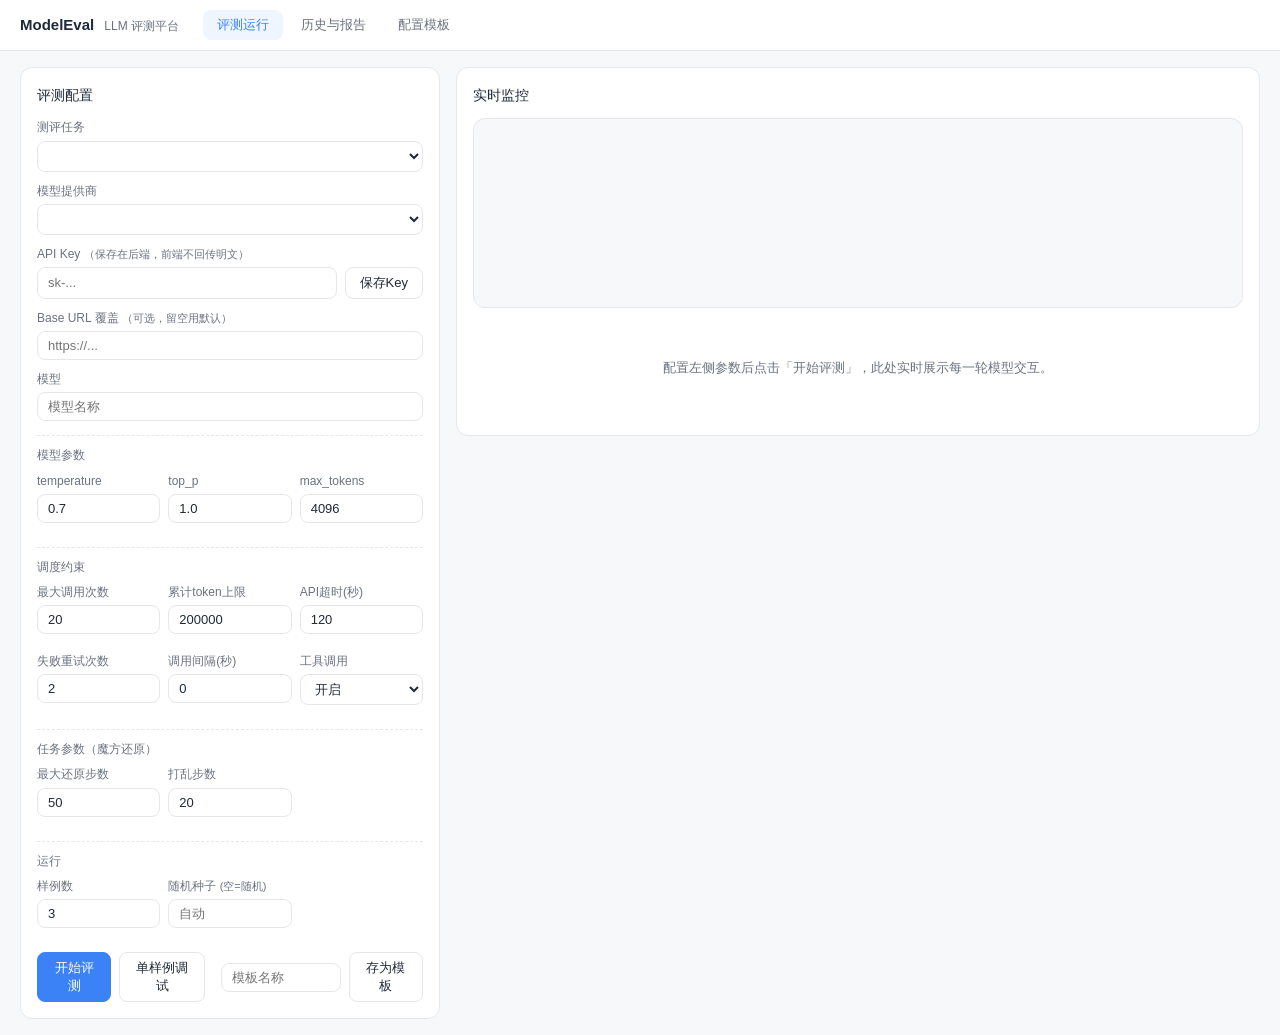
==== static/index.html @ 15fe2e02 "首次提交" ====
<!DOCTYPE html>
<html lang="zh-CN">
<head>
<meta charset="UTF-8">
<meta name="viewport" content="width=device-width, initial-scale=1.0">
<title>ModelEval · 模型评测平台</title>
<link rel="stylesheet" href="/static/style.css">
</head>
<body>
<header>
  <div class="brand">ModelEval <span class="sub">LLM 评测平台</span></div>
  <nav>
    <button class="tab active" data-view="run">评测运行</button>
    <button class="tab" data-view="history">历史与报告</button>
    <button class="tab" data-view="templates">配置模板</button>
  </nav>
</header>

<main>
  <!-- ============ 评测运行 ============ -->
  <section id="view-run" class="view active">
    <div class="cols">
      <div class="panel form-panel">
        <h3>评测配置</h3>

        <div class="group">
          <label>测评任务</label>
          <select id="f-task"></select>
        </div>

        <div class="group">
          <label>模型提供商</label>
          <select id="f-provider"></select>
          <div class="hint" id="provider-hint"></div>
        </div>

        <div class="group" id="key-group">
          <label>API Key <span class="hint-inline">（保存在后端，前端不回传明文）</span></label>
          <div class="row">
            <input type="password" id="f-apikey" placeholder="sk-..." autocomplete="off">
            <button id="btn-save-key" class="ghost">保存Key</button>
          </div>
          <div class="hint" id="key-hint"></div>
        </div>

        <div class="group">
          <label>Base URL 覆盖 <span class="hint-inline">（可选，留空用默认）</span></label>
          <input type="text" id="f-baseurl" placeholder="https://...">
        </div>

        <div class="group">
          <label>模型</label>
          <input type="text" id="f-model" list="model-list" placeholder="模型名称">
          <datalist id="model-list"></datalist>
        </div>

        <h4>模型参数</h4>
        <div class="grid3">
          <div class="group"><label>temperature</label><input type="number" id="f-temperature" step="0.1" min="0" max="2" value="0.7"></div>
          <div class="group"><label>top_p</label><input type="number" id="f-top_p" step="0.1" min="0" max="1" value="1.0"></div>
          <div class="group"><label>max_tokens</label><input type="number" id="f-max_tokens" value="4096"></div>
        </div>

        <h4>调度约束</h4>
        <div class="grid3">
          <div class="group"><label>最大调用次数</label><input type="number" id="f-max_calls" value="20"></div>
          <div class="group"><label>累计token上限</label><input type="number" id="f-max_total_tokens" value="200000"></div>
          <div class="group"><label>API超时(秒)</label><input type="number" id="f-api_timeout" value="120"></div>
          <div class="group"><label>失败重试次数</label><input type="number" id="f-retry" value="2"></div>
          <div class="group"><label>调用间隔(秒)</label><input type="number" id="f-min_call_interval" step="0.5" value="0"></div>
          <div class="group"><label>工具调用</label>
            <select id="f-tool_enabled"><option value="1" selected>开启</option><option value="0">关闭</option></select>
          </div>
        </div>

        <h4>任务参数（魔方还原）</h4>
        <div class="grid3">
          <div class="group"><label>最大还原步数</label><input type="number" id="f-max_steps" value="50"></div>
          <div class="group"><label>打乱步数</label><input type="number" id="f-scramble_length" value="20"></div>
        </div>

        <h4>运行</h4>
        <div class="grid3">
          <div class="group"><label>样例数</label><input type="number" id="f-n_cases" value="3" min="1" max="100"></div>
          <div class="group"><label>随机种子 <span class="hint-inline">(空=随机)</span></label><input type="number" id="f-seed" placeholder="自动"></div>
        </div>

        <div class="actions">
          <button id="btn-start" class="primary">开始评测</button>
          <button id="btn-debug" class="ghost">单样例调试</button>
          <span class="spacer"></span>
          <input type="text" id="f-template-name" placeholder="模板名称" style="width:120px">
          <button id="btn-save-template" class="ghost">存为模板</button>
        </div>
      </div>

      <div class="panel stream-panel">
        <div class="run-head">
          <h3>实时监控</h3>
          <div class="run-status">
            <span id="run-badge" class="badge hidden"></span>
            <button id="btn-stop" class="danger hidden">停止</button>
          </div>
        </div>
        <div id="run-progress" class="progress hidden"><div id="run-progress-bar"></div><span id="run-progress-text"></span></div>
        <div id="run-summary" class="run-summary hidden"></div>
        <div id="cube-stage" title="拖拽可旋转视角">
          <div class="cube-pivot" id="cube-pivot">
            <div class="cube-float"><div class="cube-root" id="cube3d"></div></div>
          </div>
          <div id="cube-label"></div>
        </div>
        <div id="feed" class="feed"><div class="empty">配置左侧参数后点击「开始评测」，此处实时展示每一轮模型交互。</div></div>
      </div>
    </div>
  </section>

  <!-- ============ 历史与报告 ============ -->
  <section id="view-history" class="view">
    <div class="panel">
      <h3>评测历史</h3>
      <table class="tbl" id="runs-table">
        <thead><tr><th>ID</th><th>任务</th><th>模型</th><th>样例</th><th>状态</th><th>成功率</th><th>创建时间</th><th></th></tr></thead>
        <tbody></tbody>
      </table>
    </div>
  </section>

  <!-- ============ 配置模板 ============ -->
  <section id="view-templates" class="view">
    <div class="panel">
      <h3>配置模板</h3>
      <table class="tbl" id="tpl-table">
        <thead><tr><th>名称</th><th>任务</th><th>提供商</th><th>模型</th><th>样例数</th><th>更新时间</th><th></th></tr></thead>
        <tbody></tbody>
      </table>
    </div>
  </section>
</main>

<script src="/static/cube3d.js"></script>
<script src="/static/app.js"></script>
</body>
</html>
---- static/style.css ----
/* ModelEval 浅色轻量主题 */
:root {
  --bg: #f7f8fa;
  --panel: #ffffff;
  --border: #e5e7eb;
  --text: #1f2937;
  --text2: #6b7280;
  --accent: #3b82f6;
  --accent-weak: #eff6ff;
  --ok: #16a34a;
  --bad: #dc2626;
  --warn: #d97706;
  --mono: "JetBrains Mono", Consolas, "Courier New", monospace;
}
* { box-sizing: border-box; margin: 0; }
body { background: var(--bg); color: var(--text); font: 13px/1.6 -apple-system, "Segoe UI", "Microsoft YaHei", sans-serif; }

header { display: flex; align-items: center; gap: 24px; padding: 10px 20px; background: var(--panel); border-bottom: 1px solid var(--border); }
.brand { font-size: 15px; font-weight: 600; }
.brand .sub { font-weight: 400; color: var(--text2); font-size: 12px; margin-left: 6px; }
nav { display: flex; gap: 4px; }
.tab { border: none; background: none; padding: 6px 14px; border-radius: 8px; cursor: pointer; color: var(--text2); font-size: 13px; }
.tab.active { background: var(--accent-weak); color: var(--accent); font-weight: 500; }

main { padding: 16px 20px; max-width: 1500px; margin: 0 auto; }
.view { display: none; }
.view.active { display: block; }
.cols { display: grid; grid-template-columns: 420px 1fr; gap: 16px; align-items: start; }
@media (max-width: 1000px) { .cols { grid-template-columns: 1fr; } }

.panel { background: var(--panel); border: 1px solid var(--border); border-radius: 12px; padding: 16px; }
.panel h3 { font-size: 14px; font-weight: 500; margin-bottom: 12px; }
.panel h4 { font-size: 12px; color: var(--text2); font-weight: 500; margin: 14px 0 6px; padding-top: 10px; border-top: 1px dashed var(--border); }

.group { margin-bottom: 10px; }
.group label { display: block; font-size: 12px; color: var(--text2); margin-bottom: 3px; }
.hint { font-size: 11px; color: var(--text2); margin-top: 2px; }
.hint-inline { font-weight: 400; color: var(--text2); font-size: 11px; }
input, select { width: 100%; padding: 6px 10px; border: 1px solid var(--border); border-radius: 8px; font-size: 13px; background: var(--panel); color: var(--text); outline: none; }
input:focus, select:focus { border-color: var(--accent); }
.grid3 { display: grid; grid-template-columns: repeat(3, 1fr); gap: 8px; }
.row { display: flex; gap: 8px; }
.row input { flex: 1; }

button { border: 1px solid var(--border); background: var(--panel); color: var(--text); border-radius: 8px; padding: 6px 14px; font-size: 13px; cursor: pointer; }
button:hover { border-color: var(--accent); color: var(--accent); }
button.primary { background: var(--accent); border-color: var(--accent); color: #fff; }
button.primary:hover { opacity: .9; color: #fff; }
button.ghost { background: none; }
button.danger { border-color: var(--bad); color: var(--bad); background: none; }
button:disabled { opacity: .5; cursor: not-allowed; }
.actions { display: flex; gap: 8px; align-items: center; margin-top: 14px; }
.spacer { flex: 1; }

.badge { font-size: 12px; padding: 2px 10px; border-radius: 20px; }
.badge.running { background: var(--accent-weak); color: var(--accent); }
.badge.finished { background: #f0fdf4; color: var(--ok); }
.badge.stopped, .badge.error { background: #fef2f2; color: var(--bad); }
.hidden { display: none !important; }

.progress { position: relative; height: 22px; background: var(--bg); border-radius: 8px; margin-bottom: 10px; overflow: hidden; }
.progress div { height: 100%; background: var(--accent-weak); width: 0; transition: width .3s; }
.progress span { position: absolute; inset: 0; display: flex; align-items: center; justify-content: center; font-size: 11px; color: var(--text2); }
.run-summary { background: var(--accent-weak); border-radius: 8px; padding: 8px 12px; font-size: 12px; margin-bottom: 10px; }

.feed { max-height: calc(100vh - 430px); overflow-y: auto; display: flex; flex-direction: column; gap: 8px; }
.empty { color: var(--text2); text-align: center; padding: 40px 0; }

/* ---- 3D 魔方舞台 ---- */
#cube-stage { position: relative; height: 190px; perspective: 700px; background: var(--bg);
  border: 1px solid var(--border); border-radius: 12px; margin-bottom: 10px; overflow: hidden;
  cursor: grab; touch-action: none; }
#cube-stage:active { cursor: grabbing; }
.cube-pivot { position: absolute; left: 50%; top: 50%; width: 0; height: 0; transform-style: preserve-3d; }
.cube-float { position: absolute; transform-style: preserve-3d; animation: floaty 4s ease-in-out infinite; }
@keyframes floaty { 0%, 100% { transform: translateY(0); } 50% { transform: translateY(-9px); } }
.cube-root { position: absolute; transform-style: preserve-3d; }
.cubie { position: absolute; transform-style: preserve-3d; transition: transform .28s cubic-bezier(.4, 0, .2, 1); }
.cube-root.instant .cubie { transition: none; }
.face { position: absolute; left: -15px; top: -15px; width: 30px; height: 30px; border-radius: 4px;
  border: 2px solid #0f172a; box-sizing: border-box; backface-visibility: hidden; }
.face.inner { background: #1e293b; }
#cube-label { position: absolute; left: 0; right: 0; bottom: 8px; text-align: center;
  font-family: var(--mono); font-size: 12px; color: var(--text2); pointer-events: none; }
#cube-label.ok { color: var(--ok); }
#cube-label.bad { color: var(--bad); }
@media (prefers-reduced-motion: reduce) {
  .cube-float { animation: none; }
  .cubie { transition: none; }
}
.case-divider { background: var(--bg); border-radius: 8px; padding: 6px 12px; font-size: 12px; color: var(--text2); display: flex; gap: 12px; align-items: center; }
.case-divider .scramble { font-family: var(--mono); color: var(--text); }
.case-divider .result { margin-left: auto; }
.result.ok { color: var(--ok); } .result.bad { color: var(--bad); }

.icard { border: 1px solid var(--border); border-radius: 10px; padding: 8px 12px; }
.icard .ihead { display: flex; gap: 10px; font-size: 12px; color: var(--text2); align-items: center; }
.icard .ihead b { color: var(--text); font-weight: 500; }
.icard.tool { border-left: 3px solid var(--warn); }
.icard.llm { border-left: 3px solid var(--accent); }
.icard.error { border-left: 3px solid var(--bad); }
.icard details { margin-top: 6px; }
.icard summary { cursor: pointer; font-size: 12px; color: var(--text2); user-select: none; }
.icard pre { background: var(--bg); border-radius: 8px; padding: 8px 10px; font-family: var(--mono); font-size: 11px; white-space: pre-wrap; word-break: break-all; max-height: 260px; overflow-y: auto; margin-top: 4px; }
.icard pre.reasoning { color: #7c3aed; }
.usage-line { font-size: 11px; color: var(--text2); font-family: var(--mono); margin-top: 4px; }
.live-dot { width: 8px; height: 8px; border-radius: 50%; background: var(--accent); }

.tbl { width: 100%; border-collapse: collapse; font-size: 12px; }
.tbl th, .tbl td { text-align: left; padding: 7px 10px; border-bottom: 1px solid var(--border); }
.tbl th { color: var(--text2); font-weight: 500; }
.tbl tr:hover td { background: var(--accent-weak); }
.tbl .link { color: var(--accent); cursor: pointer; }

/* 报告页 */
.report-head { display: flex; align-items: center; gap: 10px; flex-wrap: wrap; margin-bottom: 14px; }
.cards { display: grid; grid-template-columns: repeat(auto-fit, minmax(150px, 1fr)); gap: 10px; margin-bottom: 14px; }
.card { background: var(--panel); border: 1px solid var(--border); border-radius: 12px; padding: 12px 14px; }
.card .v { font-size: 20px; font-weight: 500; font-family: var(--mono); }
.card .k { font-size: 11px; color: var(--text2); }
.bar-row { display: flex; align-items: center; gap: 8px; font-size: 12px; margin-bottom: 4px; }
.bar-row .bar { height: 14px; border-radius: 4px; background: var(--accent-weak); position: relative; min-width: 30px; }
.bar-row .bar i { position: absolute; inset: 0; background: var(--accent); border-radius: 4px; opacity: .35; }
.two-col { display: grid; grid-template-columns: 1fr 1fr; gap: 16px; align-items: start; }
@media (max-width: 1000px) { .two-col { grid-template-columns: 1fr; } }
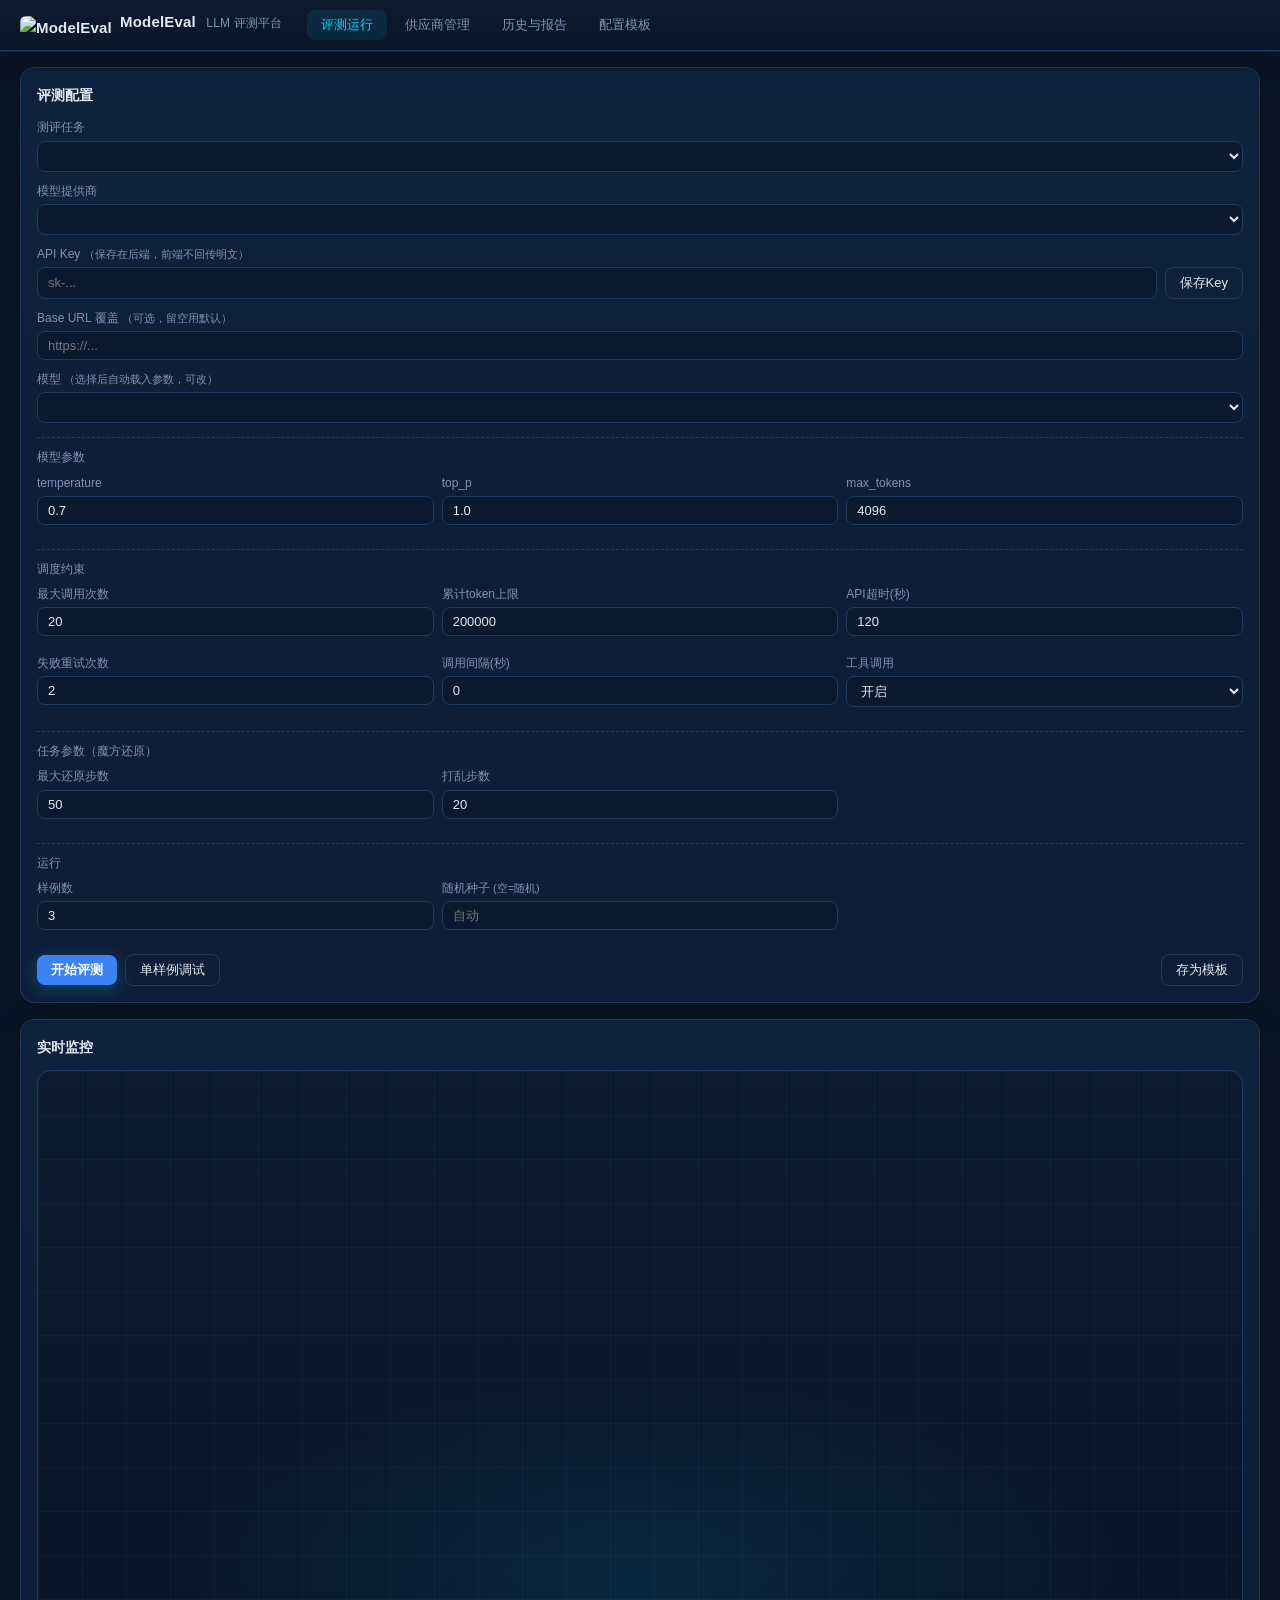
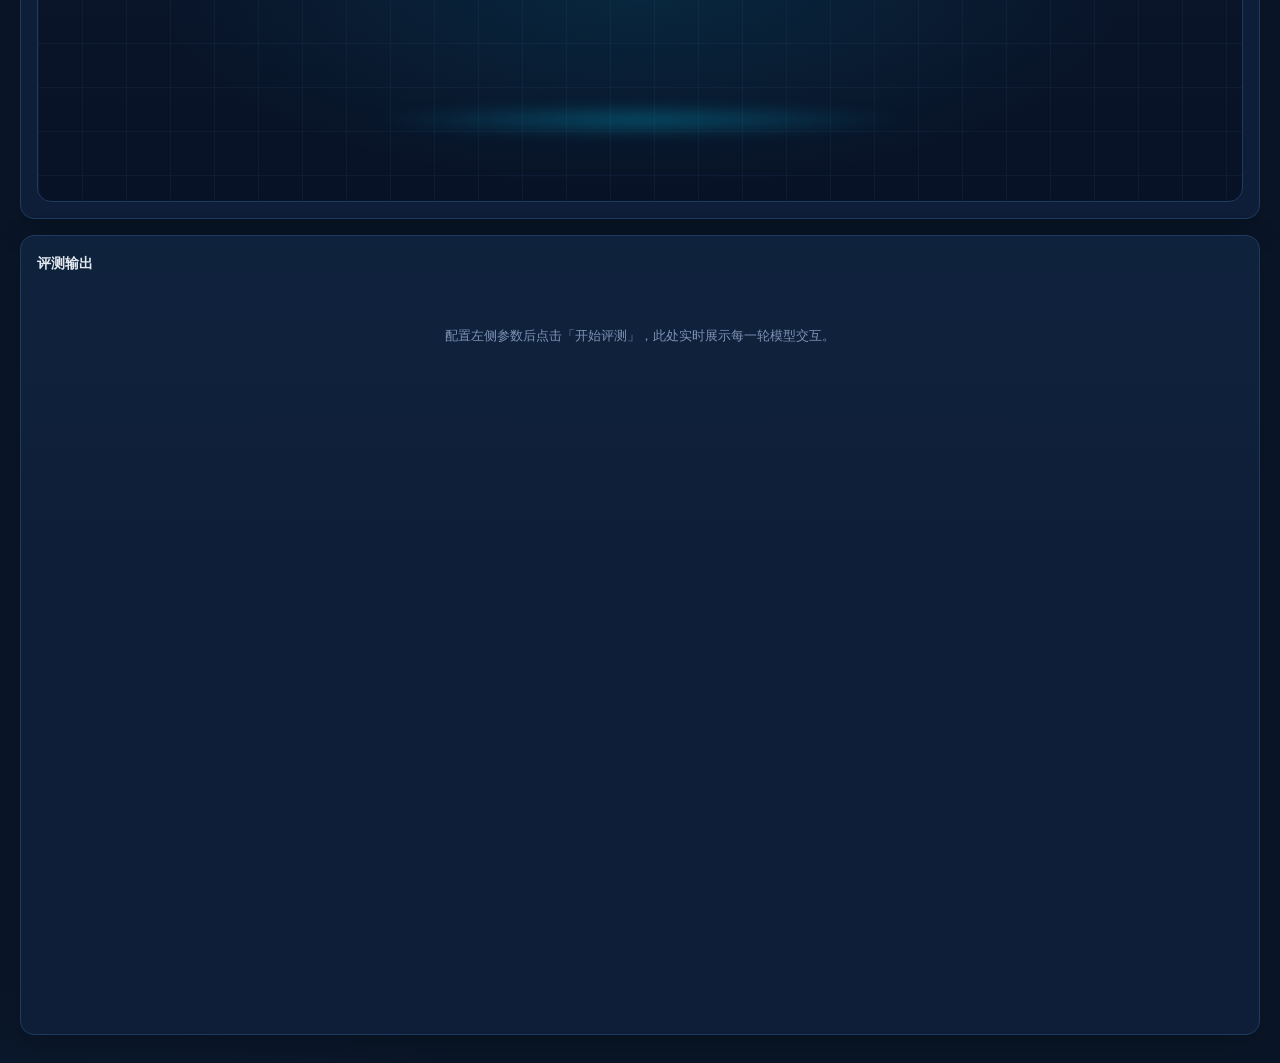
==== commit 58fa95d3: "评测报告中增加费用计处，优化页面布局" ====
--- a/static/index.html
+++ b/static/index.html
@@ -4,13 +4,15 @@
 <meta charset="UTF-8">
 <meta name="viewport" content="width=device-width, initial-scale=1.0">
 <title>ModelEval · 模型评测平台</title>
+<link rel="icon" href="/public/favicon.ico">
 <link rel="stylesheet" href="/static/style.css">
 </head>
 <body>
 <header>
-  <div class="brand">ModelEval <span class="sub">LLM 评测平台</span></div>
+  <div class="brand"><img class="logo" src="/public/logo.png" alt="ModelEval">ModelEval <span class="sub">LLM 评测平台</span></div>
   <nav>
     <button class="tab active" data-view="run">评测运行</button>
+    <button class="tab" data-view="providers">供应商管理</button>
     <button class="tab" data-view="history">历史与报告</button>
     <button class="tab" data-view="templates">配置模板</button>
   </nav>
@@ -19,7 +21,7 @@
 <main>
   <!-- ============ 评测运行 ============ -->
   <section id="view-run" class="view active">
-    <div class="cols">
+    <div class="cols-3">
       <div class="panel form-panel">
         <h3>评测配置</h3>
 
@@ -49,9 +51,9 @@
         </div>
 
         <div class="group">
-          <label>模型</label>
-          <input type="text" id="f-model" list="model-list" placeholder="模型名称">
-          <datalist id="model-list"></datalist>
+          <label>模型 <span class="hint-inline">（选择后自动载入参数，可改）</span></label>
+          <select id="f-model"></select>
+          <div class="hint" id="model-info"></div>
         </div>
 
         <h4>模型参数</h4>
@@ -89,12 +91,11 @@
           <button id="btn-start" class="primary">开始评测</button>
           <button id="btn-debug" class="ghost">单样例调试</button>
           <span class="spacer"></span>
-          <input type="text" id="f-template-name" placeholder="模板名称" style="width:120px">
           <button id="btn-save-template" class="ghost">存为模板</button>
         </div>
       </div>
 
-      <div class="panel stream-panel">
+      <div class="panel mid-panel">
         <div class="run-head">
           <h3>实时监控</h3>
           <div class="run-status">
@@ -103,13 +104,17 @@
           </div>
         </div>
         <div id="run-progress" class="progress hidden"><div id="run-progress-bar"></div><span id="run-progress-text"></span></div>
-        <div id="run-summary" class="run-summary hidden"></div>
         <div id="cube-stage" title="拖拽可旋转视角">
           <div class="cube-pivot" id="cube-pivot">
             <div class="cube-float"><div class="cube-root" id="cube3d"></div></div>
           </div>
           <div id="cube-label"></div>
         </div>
+      </div>
+
+      <div class="panel out-panel">
+        <h3>评测输出</h3>
+        <div id="run-summary" class="run-summary hidden"></div>
         <div id="feed" class="feed"><div class="empty">配置左侧参数后点击「开始评测」，此处实时展示每一轮模型交互。</div></div>
       </div>
     </div>
@@ -120,7 +125,7 @@
     <div class="panel">
       <h3>评测历史</h3>
       <table class="tbl" id="runs-table">
-        <thead><tr><th>ID</th><th>任务</th><th>模型</th><th>样例</th><th>状态</th><th>成功率</th><th>创建时间</th><th></th></tr></thead>
+        <thead><tr><th>ID</th><th>任务</th><th>模型</th><th>样例</th><th>状态</th><th>成功率</th><th>费用</th><th>创建时间</th><th></th></tr></thead>
         <tbody></tbody>
       </table>
     </div>
@@ -136,6 +141,70 @@
       </table>
     </div>
   </section>
+  <!-- ============ 供应商管理 ============ -->
+  <section id="view-providers" class="view">
+    <div class="panel">
+      <div style="display:flex;justify-content:space-between;align-items:center;">
+        <h3>供应商与模型</h3>
+        <button id="btn-add-provider" class="ghost">+ 添加供应商</button>
+      </div>
+      <table class="tbl" id="providers-table">
+        <thead><tr>
+          <th>供应商 / 模型</th><th>协议</th><th>端点</th><th>Key</th>
+          <th>上下文</th><th>命中价</th><th>未命中价</th><th>输出价</th><th>多模态</th><th></th>
+        </tr></thead>
+        <tbody></tbody>
+      </table>
+    </div>
+  </section>
+
+  <!-- ============ 对话框 ============ -->
+  <dialog id="dlg-template">
+    <h3>存为配置模板</h3>
+    <div class="group"><label>模板名称</label><input id="tpl-name" placeholder="如 DeepSeek-R1 严格模式"></div>
+    <div class="actions"><span class="spacer"></span>
+      <button id="tpl-cancel" class="ghost">取消</button>
+      <button id="tpl-save" class="primary">保存</button>
+    </div>
+  </dialog>
+
+  <dialog id="dlg-provider">
+    <h3 id="dlg-provider-title">供应商信息</h3>
+    <div class="group"><label>供应商 ID（唯一，如 glm）</label><input id="pf-id" placeholder="glm"></div>
+    <div class="group"><label>名称</label><input id="pf-name" placeholder="智谱 GLM"></div>
+    <div class="group"><label>协议格式</label>
+      <select id="pf-protocol"><option value="openai">OpenAI 兼容</option><option value="anthropic">Anthropic</option></select>
+    </div>
+    <div class="group"><label>Base URL</label><input id="pf-baseurl" placeholder="https://...（可留空用默认）"></div>
+    <div class="group"><label>API Key <span class="hint-inline">（保存在后端，不回传明文）</span></label>
+      <input id="pf-apikey" type="password" placeholder="sk-...（留空则不修改）" autocomplete="off"></div>
+    <div class="actions"><span class="spacer"></span>
+      <button id="pf-cancel" class="ghost">取消</button>
+      <button id="pf-save" class="primary">保存</button>
+    </div>
+  </dialog>
+
+  <dialog id="dlg-model">
+    <h3>模型信息 <span class="hint-inline">（所属供应商：<span id="mf-provider"></span>）</span></h3>
+    <div class="group"><label>模型名称 / 标识</label><input id="mf-name" placeholder="如 glm-4.6"></div>
+    <div class="grid3">
+      <div class="group"><label>命中输入价(元/百万)</label><input id="mf-ch" type="number" step="0.01" value="0"></div>
+      <div class="group"><label>未命中输入价(元/百万)</label><input id="mf-cm" type="number" step="0.01" value="0"></div>
+      <div class="group"><label>输出价(元/百万)</label><input id="mf-co" type="number" step="0.01" value="0"></div>
+      <div class="group"><label>上下文长度</label><input id="mf-ctx" type="number" value="1000000"></div>
+      <div class="group"><label>temperature</label><input id="mf-temp" type="number" step="0.1" value="0.7"></div>
+      <div class="group"><label>top_p</label><input id="mf-topp" type="number" step="0.1" value="1.0"></div>
+      <div class="group"><label>max_tokens</label><input id="mf-maxtok" type="number" value="4096"></div>
+      <div class="group"><label>支持多模态</label>
+        <select id="mf-multi"><option value="0">否</option><option value="1">是</option></select>
+      </div>
+    </div>
+    <div class="actions"><span class="spacer"></span>
+      <button id="mf-cancel" class="ghost">取消</button>
+      <button id="mf-save" class="primary">保存</button>
+    </div>
+  </dialog>
+
 </main>
 
 <script src="/static/cube3d.js"></script>
--- a/static/style.css
+++ b/static/style.css
@@ -1,125 +1,258 @@
-/* ModelEval 浅色轻量主题 */
+/* ModelEval 深空评测舱 · 暗色科技主题 */
 :root {
-  --bg: #f7f8fa;
-  --panel: #ffffff;
-  --border: #e5e7eb;
-  --text: #1f2937;
-  --text2: #6b7280;
-  --accent: #3b82f6;
-  --accent-weak: #eff6ff;
-  --ok: #16a34a;
-  --bad: #dc2626;
-  --warn: #d97706;
+  --bg: #0a1628;
+  --bg-deep: #060d1a;
+  --panel: #0f1e38;
+  --panel-2: #0b1930;
+  --border: #1e3a5f;
+  --border-soft: #16294a;
+  --text: #e2e8f0;
+  --text2: #7c93b5;
+  --accent: #00d4ff;
+  --accent-2: #3b82f6;
+  --accent-weak: rgba(0, 212, 255, .09);
+  --ok: #34d399;
+  --bad: #f87171;
+  --warn: #fbbf24;
   --mono: "JetBrains Mono", Consolas, "Courier New", monospace;
 }
 * { box-sizing: border-box; margin: 0; }
-body { background: var(--bg); color: var(--text); font: 13px/1.6 -apple-system, "Segoe UI", "Microsoft YaHei", sans-serif; }
-
-header { display: flex; align-items: center; gap: 24px; padding: 10px 20px; background: var(--panel); border-bottom: 1px solid var(--border); }
-.brand { font-size: 15px; font-weight: 600; }
+body {
+  background:
+    radial-gradient(1100px 520px at 78% -8%, rgba(0, 212, 255, .07), transparent 62%),
+    radial-gradient(900px 480px at 8% 108%, rgba(59, 130, 246, .09), transparent 62%),
+    var(--bg);
+  color: var(--text);
+  font: 13px/1.6 -apple-system, "Segoe UI", "Microsoft YaHei", sans-serif;
+  min-height: 100vh;
+}
+
+::-webkit-scrollbar { width: 8px; height: 8px; }
+::-webkit-scrollbar-thumb { background: #1e3a5f; border-radius: 8px; }
+::-webkit-scrollbar-thumb:hover { background: #2b4d7d; }
+::-webkit-scrollbar-track { background: transparent; }
+:focus-visible { outline: 2px solid var(--accent); outline-offset: 2px; }
+
+header {
+  display: flex; align-items: center; gap: 24px; padding: 10px 20px;
+  background: linear-gradient(180deg, #0d1a30, #0a1628);
+  border-bottom: 1px solid var(--border);
+  box-shadow: 0 1px 0 rgba(0, 212, 255, .12), 0 8px 24px rgba(0, 0, 0, .35);
+  position: sticky; top: 0; z-index: 10;
+}
+.brand { font-size: 15px; font-weight: 600; letter-spacing: .2px; }
+.brand .logo { width: 22px; height: 22px; border-radius: 6px; vertical-align: -6px; margin-right: 8px; }
 .brand .sub { font-weight: 400; color: var(--text2); font-size: 12px; margin-left: 6px; }
 nav { display: flex; gap: 4px; }
 .tab { border: none; background: none; padding: 6px 14px; border-radius: 8px; cursor: pointer; color: var(--text2); font-size: 13px; }
+.tab:hover { color: var(--text); }
 .tab.active { background: var(--accent-weak); color: var(--accent); font-weight: 500; }
 
-main { padding: 16px 20px; max-width: 1500px; margin: 0 auto; }
+main { padding: 16px 20px 28px; }
 .view { display: none; }
 .view.active { display: block; }
-.cols { display: grid; grid-template-columns: 420px 1fr; gap: 16px; align-items: start; }
-@media (max-width: 1000px) { .cols { grid-template-columns: 1fr; } }
-
-.panel { background: var(--panel); border: 1px solid var(--border); border-radius: 12px; padding: 16px; }
-.panel h3 { font-size: 14px; font-weight: 500; margin-bottom: 12px; }
-.panel h4 { font-size: 12px; color: var(--text2); font-weight: 500; margin: 14px 0 6px; padding-top: 10px; border-top: 1px dashed var(--border); }
+.cols { display: grid; grid-template-columns: 420px minmax(0, 1fr); gap: 16px; align-items: start; }
+.cols-2 { display: grid; grid-template-columns: minmax(0, 1.1fr) minmax(0, 1fr); gap: 16px; align-items: start; }
+.cols-3 { display: grid; grid-template-columns: 400px minmax(0, 1fr) minmax(0, 1fr); gap: 16px; align-items: start; }
+@media (max-width: 1280px) {
+  .cols-3 { grid-template-columns: 1fr; }
+}
+@media (max-width: 1000px) {
+  .cols, .cols-2 { grid-template-columns: 1fr; }
+}
+
+.panel {
+  min-width: 0;
+  background: linear-gradient(180deg, rgba(0, 212, 255, .025), transparent 42%), var(--panel);
+  border: 1px solid var(--border);
+  border-radius: 14px; padding: 16px;
+  box-shadow: 0 10px 30px rgba(0, 0, 0, .25);
+}
+.panel h3 { font-size: 14px; font-weight: 600; margin-bottom: 12px; }
+.panel h4 {
+  font-size: 12px; color: var(--text2); font-weight: 500;
+  margin: 14px 0 6px; padding-top: 10px; border-top: 1px dashed var(--border);
+}
 
 .group { margin-bottom: 10px; }
 .group label { display: block; font-size: 12px; color: var(--text2); margin-bottom: 3px; }
 .hint { font-size: 11px; color: var(--text2); margin-top: 2px; }
 .hint-inline { font-weight: 400; color: var(--text2); font-size: 11px; }
-input, select { width: 100%; padding: 6px 10px; border: 1px solid var(--border); border-radius: 8px; font-size: 13px; background: var(--panel); color: var(--text); outline: none; }
-input:focus, select:focus { border-color: var(--accent); }
+input, select {
+  width: 100%; padding: 6px 10px; border: 1px solid var(--border); border-radius: 8px;
+  font-size: 13px; background: var(--panel-2); color: var(--text); outline: none;
+  transition: border-color .15s, box-shadow .15s;
+}
+input:focus, select:focus { border-color: var(--accent); box-shadow: 0 0 0 3px rgba(0, 212, 255, .12); }
+select option { background: var(--panel); color: var(--text); }
 .grid3 { display: grid; grid-template-columns: repeat(3, 1fr); gap: 8px; }
 .row { display: flex; gap: 8px; }
 .row input { flex: 1; }
 
-button { border: 1px solid var(--border); background: var(--panel); color: var(--text); border-radius: 8px; padding: 6px 14px; font-size: 13px; cursor: pointer; }
+button {
+  border: 1px solid var(--border); background: var(--panel-2); color: var(--text);
+  border-radius: 8px; padding: 6px 14px; font-size: 13px; cursor: pointer;
+  transition: border-color .15s, color .15s, background .15s;
+}
 button:hover { border-color: var(--accent); color: var(--accent); }
-button.primary { background: var(--accent); border-color: var(--accent); color: #fff; }
-button.primary:hover { opacity: .9; color: #fff; }
+button.primary {
+  background: linear-gradient(135deg, #3b82f6, #3b82f6);
+  border: none; color: #ffffff; font-weight: 600;
+  box-shadow: 0 4px 16px rgba(0, 212, 255, .25);
+}
+button.primary:hover { opacity: .92; color: #ffffff; }
 button.ghost { background: none; }
-button.danger { border-color: var(--bad); color: var(--bad); background: none; }
+button.danger { border-color: rgba(248, 113, 113, .55); color: var(--bad); background: none; }
 button:disabled { opacity: .5; cursor: not-allowed; }
 .actions { display: flex; gap: 8px; align-items: center; margin-top: 14px; }
 .spacer { flex: 1; }
 
 .badge { font-size: 12px; padding: 2px 10px; border-radius: 20px; }
 .badge.running { background: var(--accent-weak); color: var(--accent); }
-.badge.finished { background: #f0fdf4; color: var(--ok); }
-.badge.stopped, .badge.error { background: #fef2f2; color: var(--bad); }
+.badge.finished { background: rgba(52, 211, 153, .12); color: var(--ok); }
+.badge.stopped, .badge.error { background: rgba(248, 113, 113, .12); color: var(--bad); }
 .hidden { display: none !important; }
 
-.progress { position: relative; height: 22px; background: var(--bg); border-radius: 8px; margin-bottom: 10px; overflow: hidden; }
-.progress div { height: 100%; background: var(--accent-weak); width: 0; transition: width .3s; }
+.progress { position: relative; height: 22px; background: var(--panel-2); border-radius: 8px; margin-bottom: 10px; overflow: hidden; }
+.progress div {
+  height: 100%; width: 0; transition: width .3s;
+  background: linear-gradient(90deg, rgba(0, 212, 255, .35), rgba(0, 212, 255, .75));
+}
 .progress span { position: absolute; inset: 0; display: flex; align-items: center; justify-content: center; font-size: 11px; color: var(--text2); }
-.run-summary { background: var(--accent-weak); border-radius: 8px; padding: 8px 12px; font-size: 12px; margin-bottom: 10px; }
-
-.feed { max-height: calc(100vh - 430px); overflow-y: auto; display: flex; flex-direction: column; gap: 8px; }
+.run-summary { background: var(--accent-weak); border: 1px solid var(--border-soft); border-radius: 8px; padding: 8px 12px; font-size: 12px; margin-bottom: 10px; }
+.run-summary a { color: var(--accent); }
+.run-summary b { font-family: var(--mono); }
+
+.feed {
+  max-height: calc(48vh - 150px); min-height: 160px;
+  overflow-y: auto; display: flex; flex-direction: column; gap: 8px;
+}
 .empty { color: var(--text2); text-align: center; padding: 40px 0; }
 
-/* ---- 3D 魔方舞台 ---- */
-#cube-stage { position: relative; height: 190px; perspective: 700px; background: var(--bg);
-  border: 1px solid var(--border); border-radius: 12px; margin-bottom: 10px; overflow: hidden;
-  cursor: grab; touch-action: none; }
+/* ---- 3D 魔方舞台（hero：约半屏高） ---- */
+#cube-stage {
+  position: relative; height: 48vh; min-height: 320px;
+  perspective: 900px; perspective-origin: 50% 42%;
+  border: 1px solid var(--border); border-radius: 14px; overflow: hidden;
+  cursor: grab; touch-action: none;
+  background:
+    radial-gradient(ellipse 60% 42% at 50% 70%, rgba(0, 212, 255, .10), transparent 68%),
+    linear-gradient(rgba(30, 58, 95, .22) 1px, transparent 1px),
+    linear-gradient(90deg, rgba(30, 58, 95, .22) 1px, transparent 1px),
+    linear-gradient(180deg, #0c1a31, #081226);
+  background-size: auto, 44px 44px, 44px 44px, auto;
+}
 #cube-stage:active { cursor: grabbing; }
-.cube-pivot { position: absolute; left: 50%; top: 50%; width: 0; height: 0; transform-style: preserve-3d; }
-.cube-float { position: absolute; transform-style: preserve-3d; animation: floaty 4s ease-in-out infinite; }
-@keyframes floaty { 0%, 100% { transform: translateY(0); } 50% { transform: translateY(-9px); } }
+#cube-stage::after {  /* 底部辉光地面，托住立方体 */
+  content: ""; position: absolute; left: 50%; bottom: 9%;
+  width: 46%; height: 30px; transform: translateX(-50%);
+  background: radial-gradient(ellipse, rgba(0, 212, 255, .30), transparent 70%);
+  filter: blur(7px); pointer-events: none;
+}
+.cube-pivot { position: absolute; left: 50%; top: 47%; width: 0; height: 0; transform-style: preserve-3d; }
+.cube-float { position: absolute; transform-style: preserve-3d; animation: floaty 5s ease-in-out infinite; }
+@keyframes floaty { 0%, 100% { transform: translateY(0); } 50% { transform: translateY(-5px); } }
 .cube-root { position: absolute; transform-style: preserve-3d; }
 .cubie { position: absolute; transform-style: preserve-3d; transition: transform .28s cubic-bezier(.4, 0, .2, 1); }
 .cube-root.instant .cubie { transition: none; }
-.face { position: absolute; left: -15px; top: -15px; width: 30px; height: 30px; border-radius: 4px;
-  border: 2px solid #0f172a; box-sizing: border-box; backface-visibility: hidden; }
-.face.inner { background: #1e293b; }
-#cube-label { position: absolute; left: 0; right: 0; bottom: 8px; text-align: center;
-  font-family: var(--mono); font-size: 12px; color: var(--text2); pointer-events: none; }
+.face {
+  position: absolute; left: -15px; top: -15px; width: 30px; height: 30px;
+  border-radius: 4px; border: 1px solid #081020; box-sizing: border-box;
+  backface-visibility: hidden;
+}
+.face.inner { background: #152238; }
+#cube-label {
+  position: absolute; left: 0; right: 0; bottom: 10px; text-align: center;
+  font-family: var(--mono); font-size: 12px; color: var(--text2); pointer-events: none;
+}
 #cube-label.ok { color: var(--ok); }
 #cube-label.bad { color: var(--bad); }
 @media (prefers-reduced-motion: reduce) {
   .cube-float { animation: none; }
   .cubie { transition: none; }
 }
-.case-divider { background: var(--bg); border-radius: 8px; padding: 6px 12px; font-size: 12px; color: var(--text2); display: flex; gap: 12px; align-items: center; }
+.case-divider {
+  background: var(--panel-2); border: 1px solid var(--border-soft); border-radius: 8px;
+  padding: 6px 12px; font-size: 12px; color: var(--text2); display: flex; gap: 12px; align-items: center;
+}
 .case-divider .scramble { font-family: var(--mono); color: var(--text); }
 .case-divider .result { margin-left: auto; }
 .result.ok { color: var(--ok); } .result.bad { color: var(--bad); }
 
-.icard { border: 1px solid var(--border); border-radius: 10px; padding: 8px 12px; }
+.icard { border: 1px solid var(--border-soft); border-radius: 10px; padding: 8px 12px; background: var(--panel); }
 .icard .ihead { display: flex; gap: 10px; font-size: 12px; color: var(--text2); align-items: center; }
 .icard .ihead b { color: var(--text); font-weight: 500; }
-.icard.tool { border-left: 3px solid var(--warn); }
-.icard.llm { border-left: 3px solid var(--accent); }
-.icard.error { border-left: 3px solid var(--bad); }
+.icard.tool { border-left: 1px solid var(--warn); }
+.icard.llm { border-left: 1px solid var(--accent); }
+.icard.error { border-left: 1px solid var(--bad); }
 .icard details { margin-top: 6px; }
 .icard summary { cursor: pointer; font-size: 12px; color: var(--text2); user-select: none; }
-.icard pre { background: var(--bg); border-radius: 8px; padding: 8px 10px; font-family: var(--mono); font-size: 11px; white-space: pre-wrap; word-break: break-all; max-height: 260px; overflow-y: auto; margin-top: 4px; }
-.icard pre.reasoning { color: #7c3aed; }
+.icard pre {
+  background: var(--bg-deep); border: 1px solid var(--border-soft); border-radius: 8px;
+  padding: 8px 10px; font-family: var(--mono); font-size: 11px;
+  white-space: pre-wrap; word-break: break-all; max-height: 260px; overflow-y: auto; margin-top: 4px;
+}
+.icard pre.reasoning { color: #c084fc; }
 .usage-line { font-size: 11px; color: var(--text2); font-family: var(--mono); margin-top: 4px; }
-.live-dot { width: 8px; height: 8px; border-radius: 50%; background: var(--accent); }
+.live-dot { width: 8px; height: 8px; border-radius: 50%; background: var(--accent); box-shadow: 0 0 8px rgba(0, 212, 255, .8); }
 
 .tbl { width: 100%; border-collapse: collapse; font-size: 12px; }
-.tbl th, .tbl td { text-align: left; padding: 7px 10px; border-bottom: 1px solid var(--border); }
+.tbl th, .tbl td { text-align: left; padding: 7px 10px; border-bottom: 1px solid var(--border-soft); }
 .tbl th { color: var(--text2); font-weight: 500; }
-.tbl tr:hover td { background: var(--accent-weak); }
-.tbl .link { color: var(--accent); cursor: pointer; }
+.tbl td { font-family: var(--mono); word-break: break-word; }
+.tbl td:first-child, .tbl th:first-child { font-family: inherit; }
+.tbl tr:hover td, .tbl tr.active-row td { background: var(--accent-weak); }
+.tbl .link { color: var(--accent); cursor: pointer; white-space: nowrap; }
+.tbl .hint { font-family: var(--mono); word-break: break-all; }
 
 /* 报告页 */
 .report-head { display: flex; align-items: center; gap: 10px; flex-wrap: wrap; margin-bottom: 14px; }
 .cards { display: grid; grid-template-columns: repeat(auto-fit, minmax(150px, 1fr)); gap: 10px; margin-bottom: 14px; }
-.card { background: var(--panel); border: 1px solid var(--border); border-radius: 12px; padding: 12px 14px; }
-.card .v { font-size: 20px; font-weight: 500; font-family: var(--mono); }
+.card {
+  background: linear-gradient(180deg, rgba(0, 212, 255, .04), transparent 55%), var(--panel);
+  border: 1px solid var(--border); border-radius: 12px; padding: 12px 14px;
+}
+.card .v { font-size: 20px; font-weight: 500; font-family: var(--mono); color: var(--accent); }
 .card .k { font-size: 11px; color: var(--text2); }
 .bar-row { display: flex; align-items: center; gap: 8px; font-size: 12px; margin-bottom: 4px; }
-.bar-row .bar { height: 14px; border-radius: 4px; background: var(--accent-weak); position: relative; min-width: 30px; }
-.bar-row .bar i { position: absolute; inset: 0; background: var(--accent); border-radius: 4px; opacity: .35; }
+.bar-row .bar { height: 14px; border-radius: 4px; background: var(--panel-2); position: relative; min-width: 30px; overflow: hidden; }
+.bar-row .bar i { position: absolute; inset: 0; background: linear-gradient(90deg, var(--accent-2), var(--accent)); border-radius: 4px; opacity: .5; }
 .two-col { display: grid; grid-template-columns: 1fr 1fr; gap: 16px; align-items: start; }
 @media (max-width: 1000px) { .two-col { grid-template-columns: 1fr; } }
+
+/* ---- 对话框 ---- */
+dialog {
+  /* 全局 * { margin:0 } 会覆盖浏览器对 dialog 的默认 margin:auto 居中，这里显式恢复 */
+  position: fixed; inset: 0; margin: auto; height: fit-content;
+  background: var(--panel); color: var(--text);
+  border: 1px solid var(--border); border-radius: 14px;
+  padding: 20px; width: 460px; max-width: 92vw;
+  box-shadow: 0 24px 60px rgba(0, 0, 0, .5);
+}
+dialog::backdrop { background: rgba(3, 8, 18, .65); backdrop-filter: blur(2px); }
+dialog h3 { font-size: 14px; font-weight: 600; margin-bottom: 14px; }
+
+/* ---- 树形表格（供应商→模型 / 运行→样例） ---- */
+tr.tree-provider td { background: rgba(0, 212, 255, .04); }
+tr.tree-provider td:first-child { font-family: inherit; }
+.tree-toggle { display: inline-block; width: 16px; color: var(--accent); font-family: var(--mono); font-size: 18px; }
+tr.tree-model td { color: var(--text2); }
+tr.tree-model td.model-name { padding-left: 28px; color: var(--text); }
+tr.case-row > td { padding: 0 10px 8px; }
+tr.case-row > td > .hint { display: inline-block; padding: 6px 0; }
+.tbl.inner { margin: 6px 0 2px; }
+.tbl.inner th, .tbl.inner td { padding: 5px 8px; font-size: 11px; }
+
+/* ---- 面板高度自适应视口 ---- */
+.cols > .panel, .cols-2 > .panel, .cols-3 > .panel,
+#view-providers > .panel, #view-history > .panel, #view-templates > .panel {
+  min-height: calc(100vh - 100px);
+}
+.mid-panel { display: flex; flex-direction: column; }
+.mid-panel #cube-stage { flex: 1; height: auto; min-height: 320px; }
+.out-panel { display: flex; flex-direction: column; }
+.out-panel h3 { flex: none; }
+.out-panel .feed { flex: 1; max-height: none; min-height: 0; }
+
+/* ---- 运行页三栏：输出列更高 ---- */
+.out-panel .feed { max-height: none; }
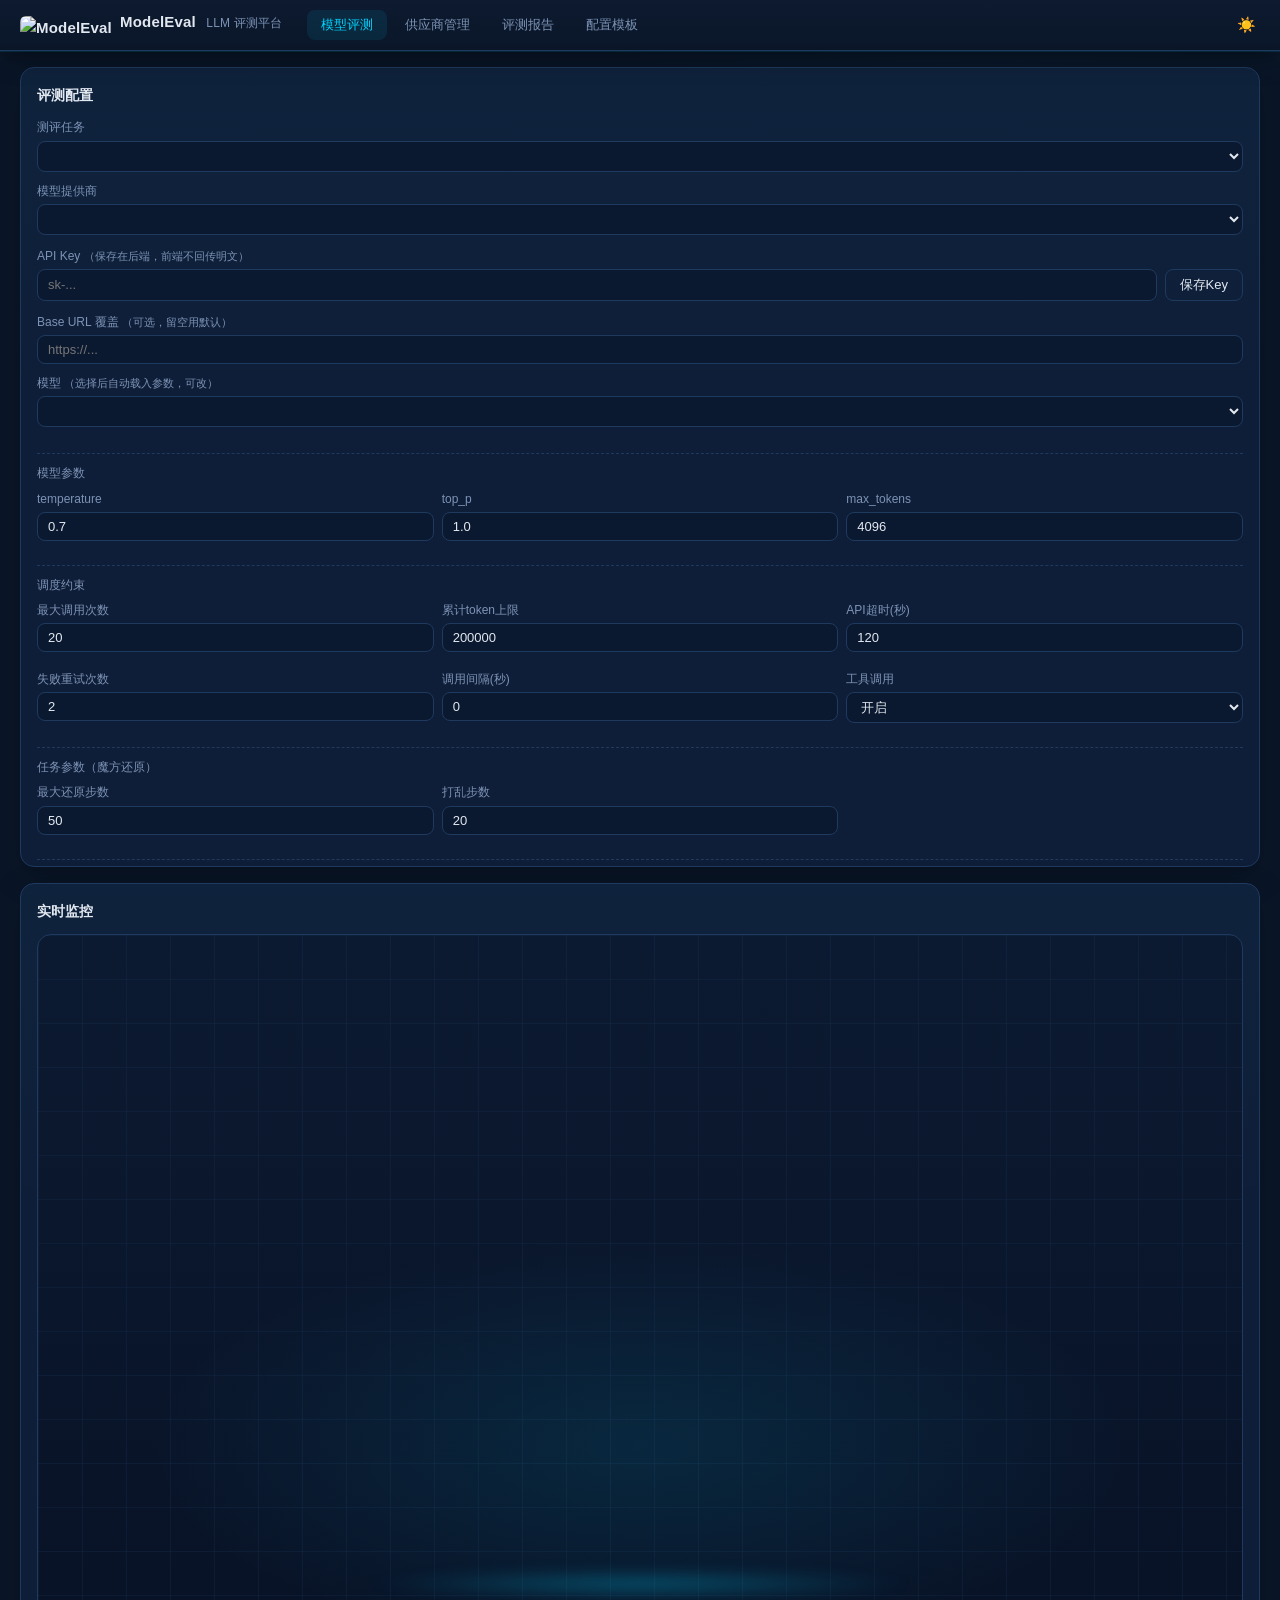
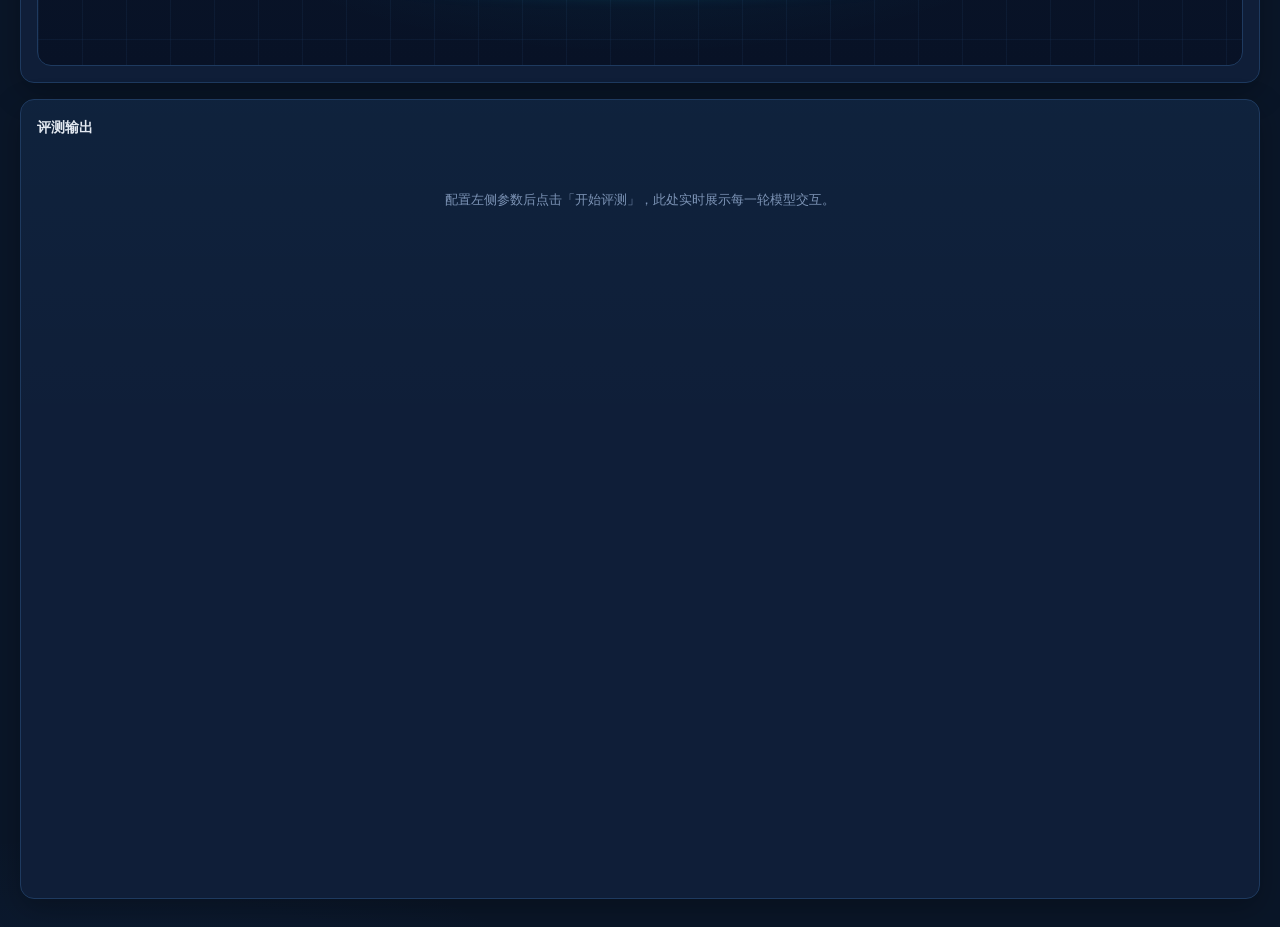
==== commit 14268245: "优化页面显示" ====
--- a/static/index.html
+++ b/static/index.html
@@ -11,11 +11,12 @@
 <header>
   <div class="brand"><img class="logo" src="/public/logo.png" alt="ModelEval">ModelEval <span class="sub">LLM 评测平台</span></div>
   <nav>
-    <button class="tab active" data-view="run">评测运行</button>
+    <button class="tab active" data-view="run">模型评测</button>
     <button class="tab" data-view="providers">供应商管理</button>
-    <button class="tab" data-view="history">历史与报告</button>
+    <button class="tab" data-view="history">评测报告</button>
     <button class="tab" data-view="templates">配置模板</button>
   </nav>
+  <button id="btn-theme" class="ghost" title="切换主题">☀️</button>
 </header>
 
 <main>
@@ -123,7 +124,7 @@
   <!-- ============ 历史与报告 ============ -->
   <section id="view-history" class="view">
     <div class="panel">
-      <h3>评测历史</h3>
+      <h3>评测报告</h3>
       <table class="tbl" id="runs-table">
         <thead><tr><th>ID</th><th>任务</th><th>模型</th><th>样例</th><th>状态</th><th>成功率</th><th>费用</th><th>创建时间</th><th></th></tr></thead>
         <tbody></tbody>
--- a/static/style.css
+++ b/static/style.css
@@ -17,6 +17,18 @@
   --mono: "JetBrains Mono", Consolas, "Courier New", monospace;
 }
 * { box-sizing: border-box; margin: 0; }
+:root { color-scheme: dark; }   /* 原生控件（number 微调钮/下拉/滚动条）按深色渲染，背景透明 */
+
+/* number 输入框右侧上下微调按钮：透明背景，默认隐藏，聚焦时显示 */
+input[type="number"]::-webkit-inner-spin-button,
+input[type="number"]::-webkit-outer-spin-button {
+  background: transparent;
+  opacity: 0;
+}
+input[type="number"]:focus::-webkit-inner-spin-button,
+input[type="number"]:focus::-webkit-outer-spin-button {
+  opacity: .85;
+}
 body {
   background:
     radial-gradient(1100px 520px at 78% -8%, rgba(0, 212, 255, .07), transparent 62%),
@@ -27,8 +39,8 @@
   min-height: 100vh;
 }
 
-::-webkit-scrollbar { width: 8px; height: 8px; }
-::-webkit-scrollbar-thumb { background: #1e3a5f; border-radius: 8px; }
+::-webkit-scrollbar { width: 4px; height: 8px; }
+::-webkit-scrollbar-thumb { background: #1e3a5f; border-radius: 4px; }
 ::-webkit-scrollbar-thumb:hover { background: #2b4d7d; }
 ::-webkit-scrollbar-track { background: transparent; }
 :focus-visible { outline: 2px solid var(--accent); outline-offset: 2px; }
@@ -47,6 +59,7 @@
 .tab { border: none; background: none; padding: 6px 14px; border-radius: 8px; cursor: pointer; color: var(--text2); font-size: 13px; }
 .tab:hover { color: var(--text); }
 .tab.active { background: var(--accent-weak); color: var(--accent); font-weight: 500; }
+#btn-theme { margin-left: auto; font-size: 15px; padding: 4px; border: none; background: none; }
 
 main { padding: 16px 20px 28px; }
 .view { display: none; }
@@ -244,15 +257,74 @@
 .tbl.inner th, .tbl.inner td { padding: 5px 8px; font-size: 11px; }
 
 /* ---- 面板高度自适应视口 ---- */
-.cols > .panel, .cols-2 > .panel, .cols-3 > .panel,
-#view-providers > .panel, #view-history > .panel, #view-templates > .panel {
+.cols > .panel, .cols-2 > .panel, #view-providers > .panel,
+#view-history > .panel, #view-templates > .panel {
   min-height: calc(100vh - 100px);
 }
+/* 运行页三栏：严格等高（= 视口高度），内容超高时面板内部滚动 */
+.cols-3 > .panel {
+  height: calc(100vh - 100px);
+  display: flex; flex-direction: column;
+}
+.form-panel { overflow-y: auto; }
+.form-panel > * { flex: none; }   /* 防止表单子项被 flex 压缩 */
 .mid-panel { display: flex; flex-direction: column; }
 .mid-panel #cube-stage { flex: 1; height: auto; min-height: 320px; }
 .out-panel { display: flex; flex-direction: column; }
 .out-panel h3 { flex: none; }
 .out-panel .feed { flex: 1; max-height: none; min-height: 0; }
 
-/* ---- 运行页三栏：输出列更高 ---- */
-.out-panel .feed { max-height: none; }
+/* ---- 浅色主题（html[data-theme="light"]，默认深色） ---- */
+:root[data-theme="light"] {
+  color-scheme: light;
+  --bg: #f7f8fa;
+  --bg-deep: #eef2f8;
+  --panel: #ffffff;
+  --panel-2: #f1f3f8;
+  --border: #e2e6ee;
+  --border-soft: #eaeef5;
+  --text: #1f2937;
+  --text2: #6b7280;
+  --accent: #3b82f6;
+  --accent-2: #2563eb;
+  --accent-weak: #eff6ff;
+  --ok: #16a34a;
+  --bad: #dc2626;
+  --warn: #d97706;
+}
+:root[data-theme="light"] body {
+  background:
+    radial-gradient(1100px 520px at 78% -8%, rgba(59, 130, 246, .06), transparent 62%),
+    radial-gradient(900px 480px at 8% 108%, rgba(14, 165, 233, .07), transparent 62%),
+    var(--bg);
+}
+:root[data-theme="light"] header {
+  background: linear-gradient(180deg, #ffffff, #f7f8fa);
+  box-shadow: 0 1px 0 rgba(59, 130, 246, .18), 0 6px 18px rgba(15, 23, 42, .06);
+}
+:root[data-theme="light"] .panel {
+  background: var(--panel);
+  box-shadow: 0 8px 24px rgba(15, 23, 42, .06);
+}
+:root[data-theme="light"] button.primary {
+  background: linear-gradient(135deg, #3b82f6, #2563eb);
+  color: #fff;
+}
+:root[data-theme="light"] button.primary:hover { color: #fff; }
+:root[data-theme="light"] ::-webkit-scrollbar-thumb { background: #c7d2e3; }
+:root[data-theme="light"] ::-webkit-scrollbar-thumb:hover { background: #a9b8d0; }
+:root[data-theme="light"] dialog::backdrop { background: rgba(15, 23, 42, .35); }
+:root[data-theme="light"] #cube-stage {
+  background:
+    radial-gradient(ellipse 60% 42% at 50% 70%, rgba(59, 130, 246, .10), transparent 68%),
+    linear-gradient(rgba(59, 130, 246, .13) 1px, transparent 1px),
+    linear-gradient(90deg, rgba(59, 130, 246, .13) 1px, transparent 1px),
+    linear-gradient(180deg, #f4f8ff, #e9f0fb);
+  background-size: auto, 44px 44px, 44px 44px, auto;
+}
+:root[data-theme="light"] #cube-stage::after {
+  background: radial-gradient(ellipse, rgba(59, 130, 246, .25), transparent 70%);
+}
+:root[data-theme="light"] .icard pre.reasoning { color: #7c3aed; }
+:root[data-theme="light"] tr.tree-provider td { background: rgba(59, 130, 246, .05); }
+:root[data-theme="light"] .live-dot { background: var(--accent-2); box-shadow: 0 0 8px rgba(59, 130, 246, .6); }
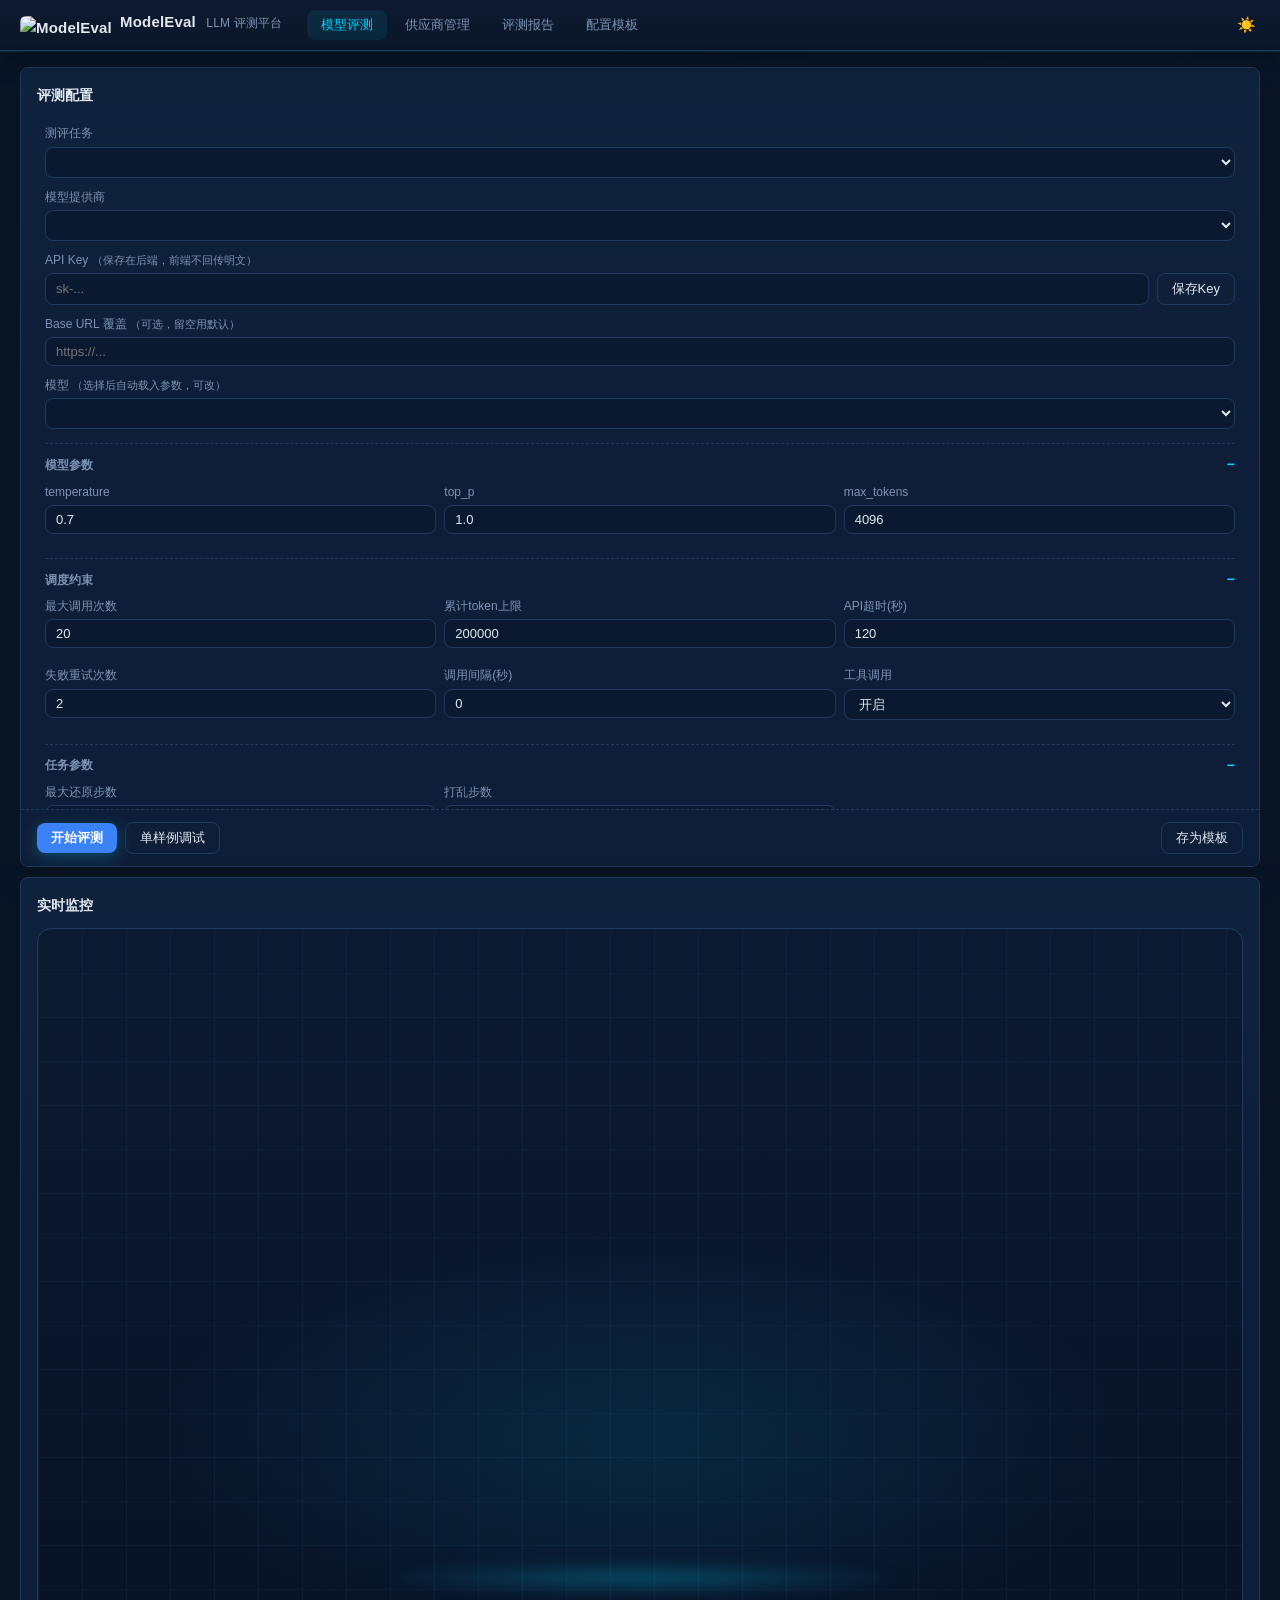
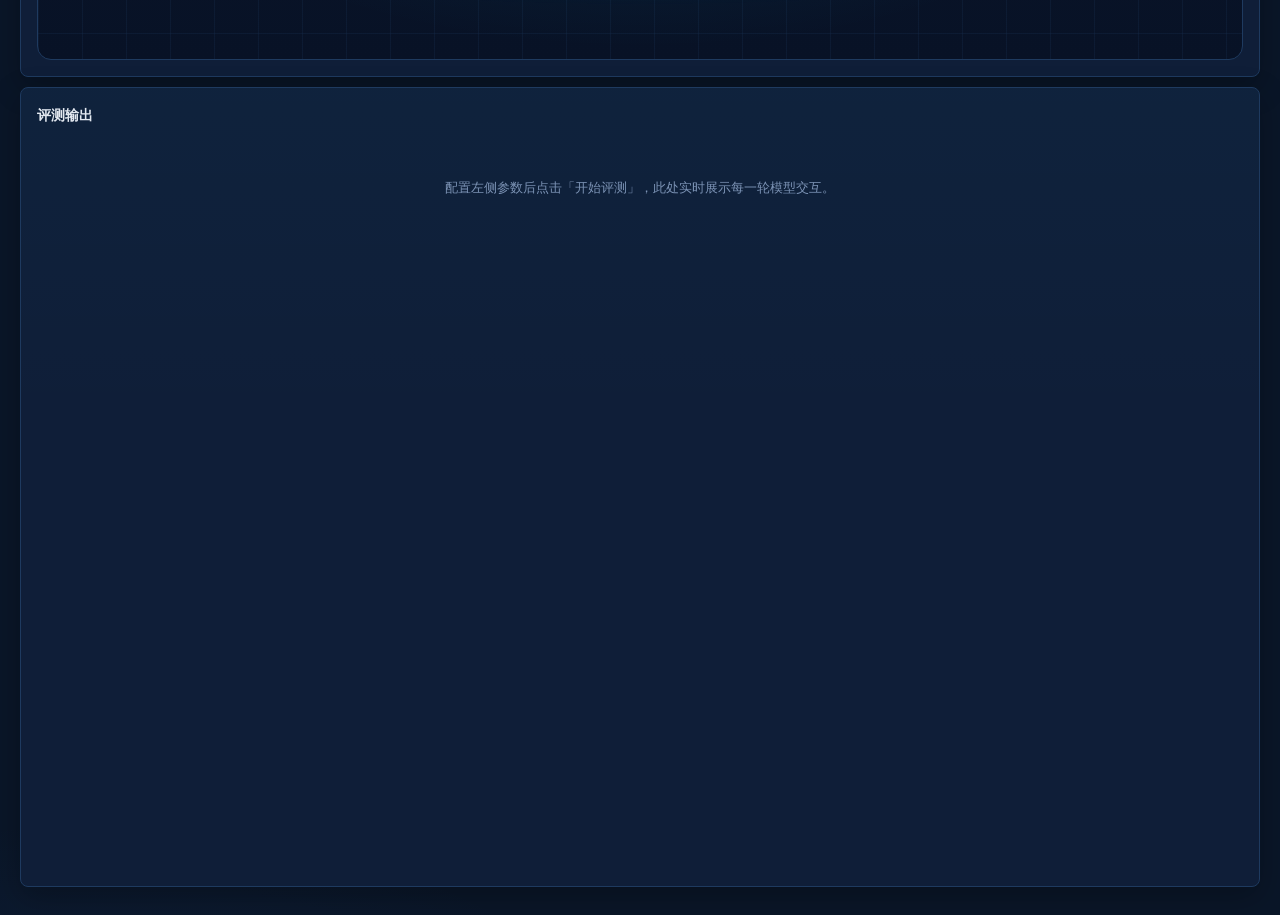
==== commit c3db81d7: "优化页面显示" ====
--- a/static/index.html
+++ b/static/index.html
@@ -25,6 +25,7 @@
     <div class="cols-3">
       <div class="panel form-panel">
         <h3>评测配置</h3>
+      <div class="form-body">
 
         <div class="group">
           <label>测评任务</label>
@@ -57,14 +58,17 @@
           <div class="hint" id="model-info"></div>
         </div>
 
-        <h4>模型参数</h4>
+        <details class="fold" open>
+          <summary>模型参数</summary>
         <div class="grid3">
           <div class="group"><label>temperature</label><input type="number" id="f-temperature" step="0.1" min="0" max="2" value="0.7"></div>
           <div class="group"><label>top_p</label><input type="number" id="f-top_p" step="0.1" min="0" max="1" value="1.0"></div>
           <div class="group"><label>max_tokens</label><input type="number" id="f-max_tokens" value="4096"></div>
         </div>
-
-        <h4>调度约束</h4>
+        </details>
+
+        <details class="fold" open>
+          <summary>调度约束</summary>
         <div class="grid3">
           <div class="group"><label>最大调用次数</label><input type="number" id="f-max_calls" value="20"></div>
           <div class="group"><label>累计token上限</label><input type="number" id="f-max_total_tokens" value="200000"></div>
@@ -75,18 +79,24 @@
             <select id="f-tool_enabled"><option value="1" selected>开启</option><option value="0">关闭</option></select>
           </div>
         </div>
-
-        <h4>任务参数（魔方还原）</h4>
+        </details>
+
+        <details class="fold" open>
+          <summary>任务参数</summary>
         <div class="grid3">
           <div class="group"><label>最大还原步数</label><input type="number" id="f-max_steps" value="50"></div>
           <div class="group"><label>打乱步数</label><input type="number" id="f-scramble_length" value="20"></div>
         </div>
-
-        <h4>运行</h4>
+        </details>
+
+        <details class="fold" open>
+          <summary>运行</summary>
         <div class="grid3">
           <div class="group"><label>样例数</label><input type="number" id="f-n_cases" value="3" min="1" max="100"></div>
           <div class="group"><label>随机种子 <span class="hint-inline">(空=随机)</span></label><input type="number" id="f-seed" placeholder="自动"></div>
         </div>
+        </details>
+      </div><!-- /form-body -->
 
         <div class="actions">
           <button id="btn-start" class="primary">开始评测</button>
--- a/static/style.css
+++ b/static/style.css
@@ -39,7 +39,7 @@
   min-height: 100vh;
 }
 
-::-webkit-scrollbar { width: 4px; height: 8px; }
+::-webkit-scrollbar { width: 2px; height: 8px; }
 ::-webkit-scrollbar-thumb { background: #1e3a5f; border-radius: 4px; }
 ::-webkit-scrollbar-thumb:hover { background: #2b4d7d; }
 ::-webkit-scrollbar-track { background: transparent; }
@@ -66,7 +66,7 @@
 .view.active { display: block; }
 .cols { display: grid; grid-template-columns: 420px minmax(0, 1fr); gap: 16px; align-items: start; }
 .cols-2 { display: grid; grid-template-columns: minmax(0, 1.1fr) minmax(0, 1fr); gap: 16px; align-items: start; }
-.cols-3 { display: grid; grid-template-columns: 400px minmax(0, 1fr) minmax(0, 1fr); gap: 16px; align-items: start; }
+.cols-3 { display: grid; grid-template-columns: 400px minmax(0, 1fr) minmax(0, 1fr); gap: 10px; align-items: start; }
 @media (max-width: 1280px) {
   .cols-3 { grid-template-columns: 1fr; }
 }
@@ -78,14 +78,24 @@
   min-width: 0;
   background: linear-gradient(180deg, rgba(0, 212, 255, .025), transparent 42%), var(--panel);
   border: 1px solid var(--border);
-  border-radius: 14px; padding: 16px;
+  border-radius: 8px; padding: 16px;
   box-shadow: 0 10px 30px rgba(0, 0, 0, .25);
 }
 .panel h3 { font-size: 14px; font-weight: 600; margin-bottom: 12px; }
-.panel h4 {
-  font-size: 12px; color: var(--text2); font-weight: 500;
+/* 表单分区折叠（模型参数/调度约束/任务参数/运行），右侧 +/- 开关 */
+.fold > summary {
+  list-style: none; cursor: pointer; user-select: none;
+  display: flex; align-items: center; justify-content: space-between;
+  font-size: 12px; color: var(--text2); font-weight: 600;
   margin: 14px 0 6px; padding-top: 10px; border-top: 1px dashed var(--border);
 }
+.fold > summary::-webkit-details-marker { display: none; }
+.fold > summary:hover { color: var(--text); }
+.fold > summary::after {
+  content: "−"; flex: none; margin-left: 8px;
+  font-family: var(--mono); font-size: 14px; color: var(--accent);
+}
+.fold:not([open]) > summary::after { content: "+"; }
 
 .group { margin-bottom: 10px; }
 .group label { display: block; font-size: 12px; color: var(--text2); margin-bottom: 3px; }
@@ -266,10 +276,18 @@
   height: calc(100vh - 100px);
   display: flex; flex-direction: column;
 }
-.form-panel { overflow-y: auto; }
+.form-panel { overflow: hidden; }   /* 面板本身不滚动，滚动只发生在 .form-body 内 */
 .form-panel > * { flex: none; }   /* 防止表单子项被 flex 压缩 */
 .mid-panel { display: flex; flex-direction: column; }
 .mid-panel #cube-stage { flex: 1; height: auto; min-height: 320px; }
+/* 表单面板：上方参数区独立滚动，操作按钮为固定底栏（不遮挡内容） */
+.form-panel .form-body { flex: 1; min-height: 0; overflow-y: auto; padding: 6px 8px; }
+.form-panel .actions {
+  margin: 0 -16px -16px;   /* 负边距贴满面板底边 */
+  padding: 12px 16px;
+  background: var(--panel);
+  border-top: 1px dashed var(--border);
+}
 .out-panel { display: flex; flex-direction: column; }
 .out-panel h3 { flex: none; }
 .out-panel .feed { flex: 1; max-height: none; min-height: 0; }
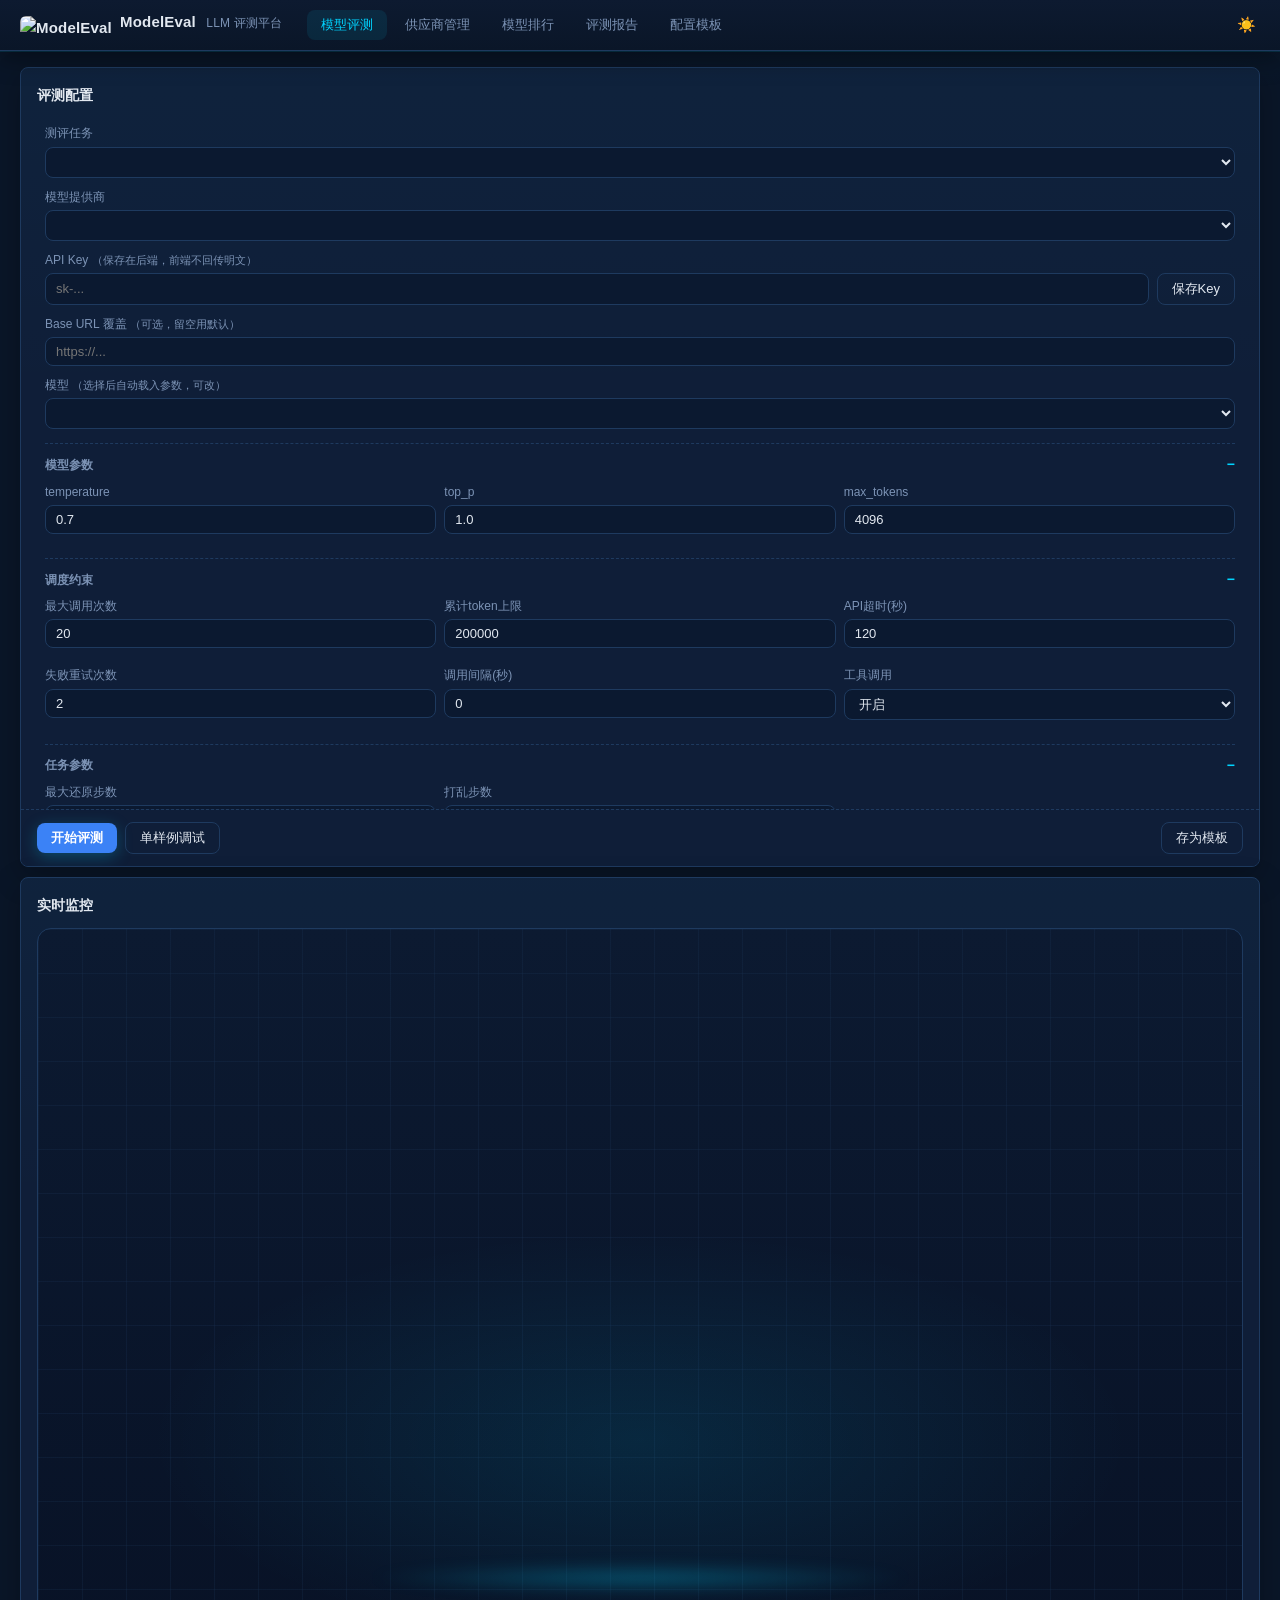
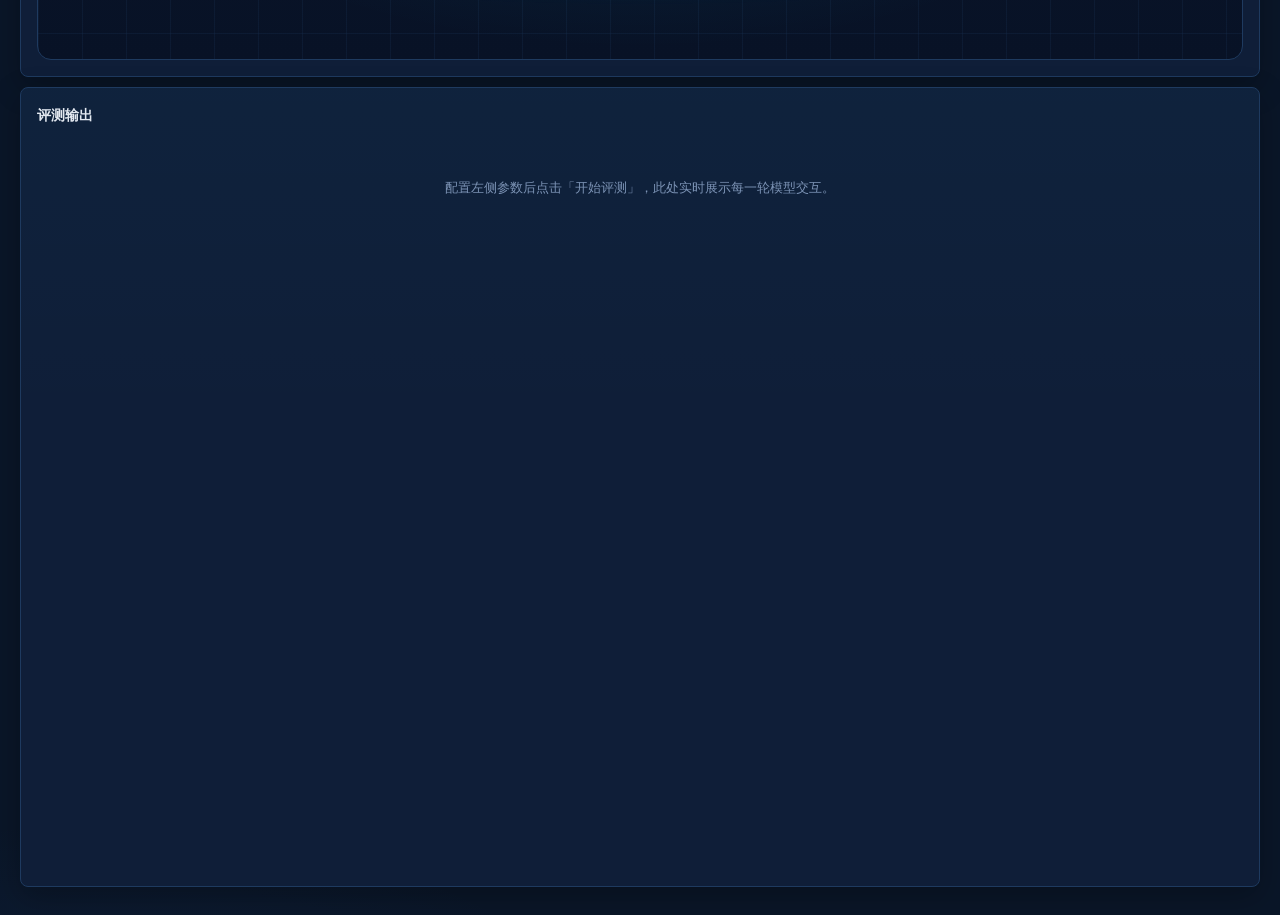
==== commit 472766ee: "增加模型排行功能" ====
--- a/static/index.html
+++ b/static/index.html
@@ -13,6 +13,7 @@
   <nav>
     <button class="tab active" data-view="run">模型评测</button>
     <button class="tab" data-view="providers">供应商管理</button>
+    <button class="tab" data-view="leaderboard">模型排行</button>
     <button class="tab" data-view="history">评测报告</button>
     <button class="tab" data-view="templates">配置模板</button>
   </nav>
@@ -166,6 +167,36 @@
         </tr></thead>
         <tbody></tbody>
       </table>
+    </div>
+  </section>
+
+  <!-- ============ 模型排行 ============ -->
+  <section id="view-leaderboard" class="view">
+    <div class="panel">
+      <div style="display:flex;justify-content:space-between;align-items:center;">
+        <h3>模型排行</h3>
+        <label class="hint-inline"><input type="checkbox" id="lb-exclude-mock" style="width:auto;vertical-align:-2px"> 排除 Mock</label>
+      </div>
+      <div id="lb-cards" class="cards"></div>
+      <div class="two-col">
+        <div class="subpanel">
+          <h3 style="font-size:13px;margin-bottom:10px">能力雷达（Top 5 · 满分 100）</h3>
+          <canvas id="lb-radar"></canvas>
+          <div id="lb-legend" class="legend"></div>
+        </div>
+        <div class="subpanel">
+          <h3 style="font-size:13px;margin-bottom:10px">综合评分（成功率 60 + 调用/token/速度/费用 各 10）</h3>
+          <div id="lb-score-bars"></div>
+        </div>
+      </div>
+      <div class="subpanel" style="margin-top:14px">
+        <h3 style="font-size:13px;margin-bottom:10px">排行明细</h3>
+        <table class="tbl" id="lb-table">
+          <thead><tr><th>排名</th><th>模型</th><th>评测次数</th><th>样例数</th><th>成功率</th><th>平均调用</th>
+            <th>平均步数</th><th>平均token</th><th>平均耗时</th><th>平均费用(元)</th><th>综合评分</th></tr></thead>
+          <tbody></tbody>
+        </table>
+      </div>
     </div>
   </section>
 
--- a/static/style.css
+++ b/static/style.css
@@ -268,9 +268,21 @@
 
 /* ---- 面板高度自适应视口 ---- */
 .cols > .panel, .cols-2 > .panel, #view-providers > .panel,
-#view-history > .panel, #view-templates > .panel {
+#view-history > .panel, #view-templates > .panel, #view-leaderboard > .panel {
   min-height: calc(100vh - 100px);
 }
+
+/* ---- 模型排行页 ---- */
+.subpanel {
+  border: 1px solid var(--border); border-radius: 12px; padding: 14px;
+  background: linear-gradient(180deg, rgba(0, 212, 255, .02), transparent 55%), var(--panel-2);
+  min-width: 0;
+}
+.legend { display: flex; flex-wrap: wrap; gap: 10px; margin-top: 10px; justify-content: center; }
+.legend-chip { display: inline-flex; align-items: center; gap: 6px; font-size: 11px; color: var(--text2); }
+.legend-chip i { width: 10px; height: 10px; border-radius: 3px; display: inline-block; }
+#lb-score-bars { padding-top: 4px; }
+#lb-radar { display: block; margin: 0 auto; }
 /* 运行页三栏：严格等高（= 视口高度），内容超高时面板内部滚动 */
 .cols-3 > .panel {
   height: calc(100vh - 100px);
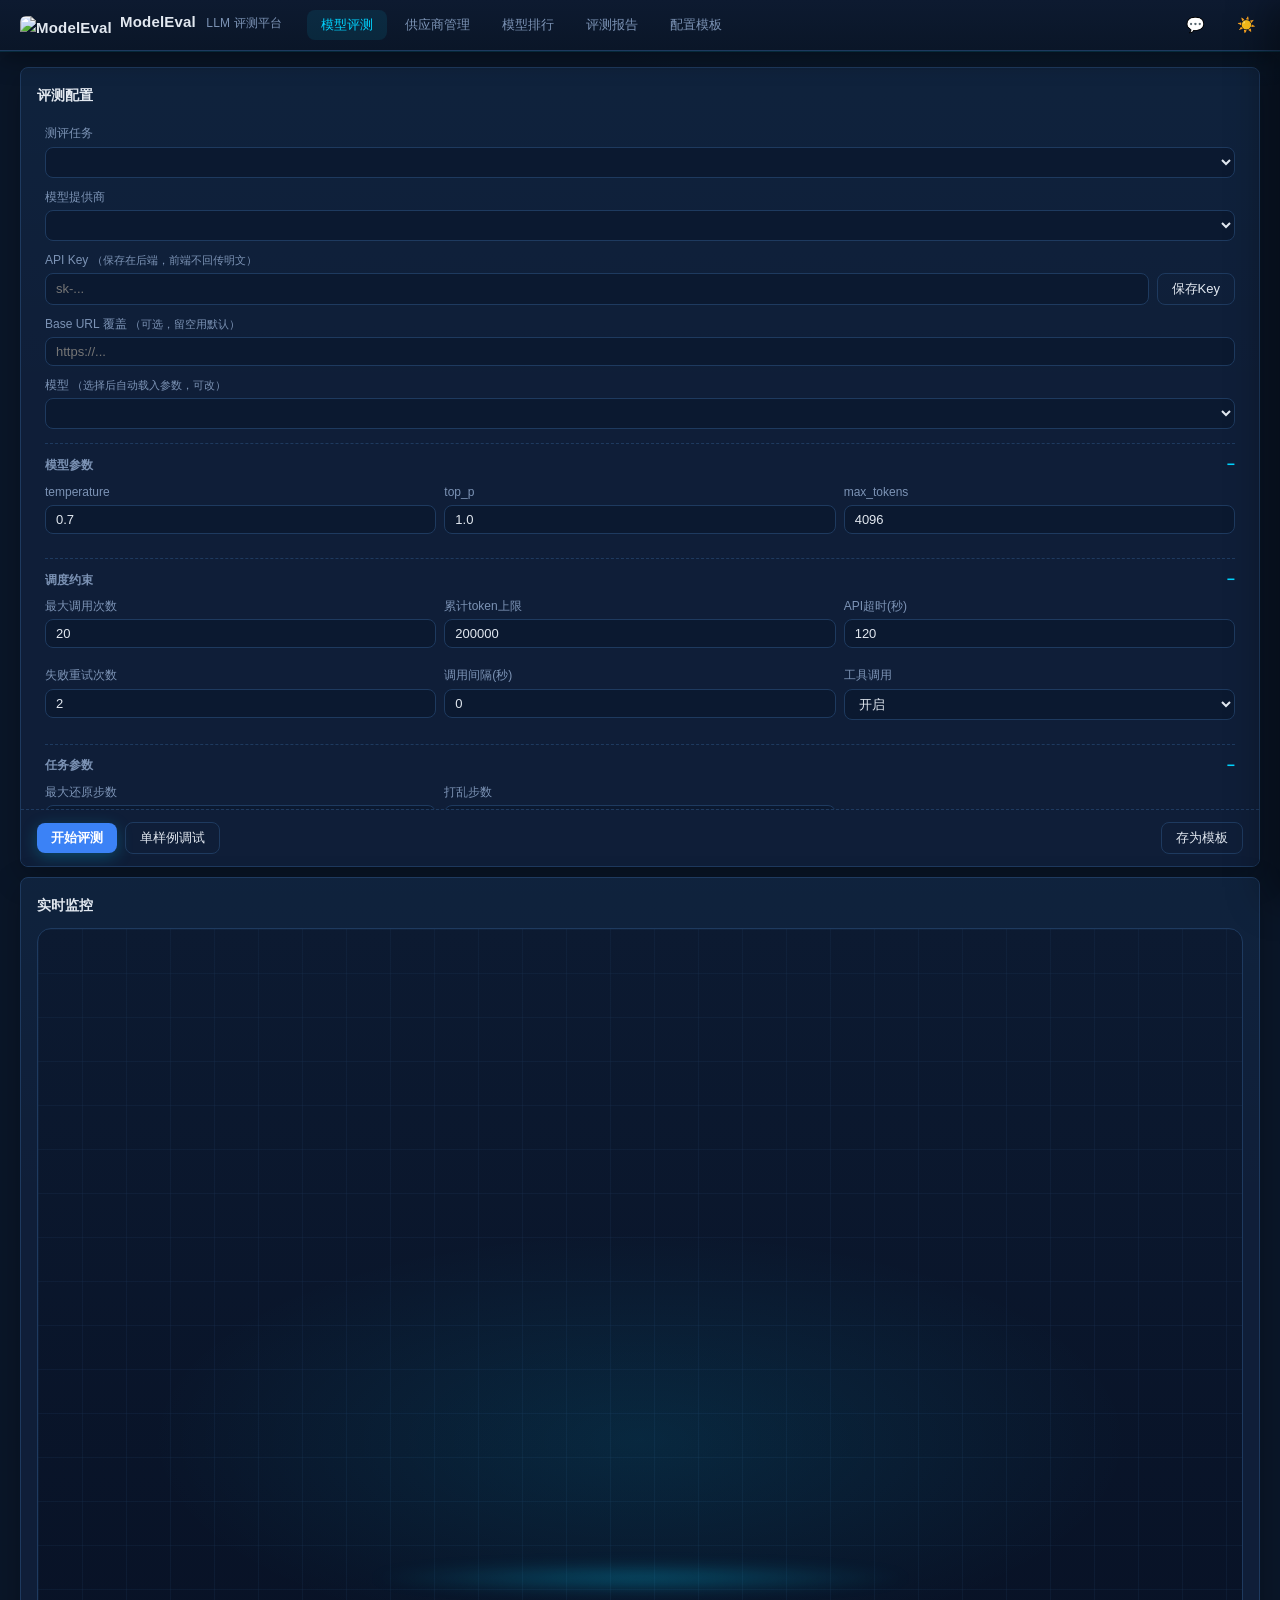
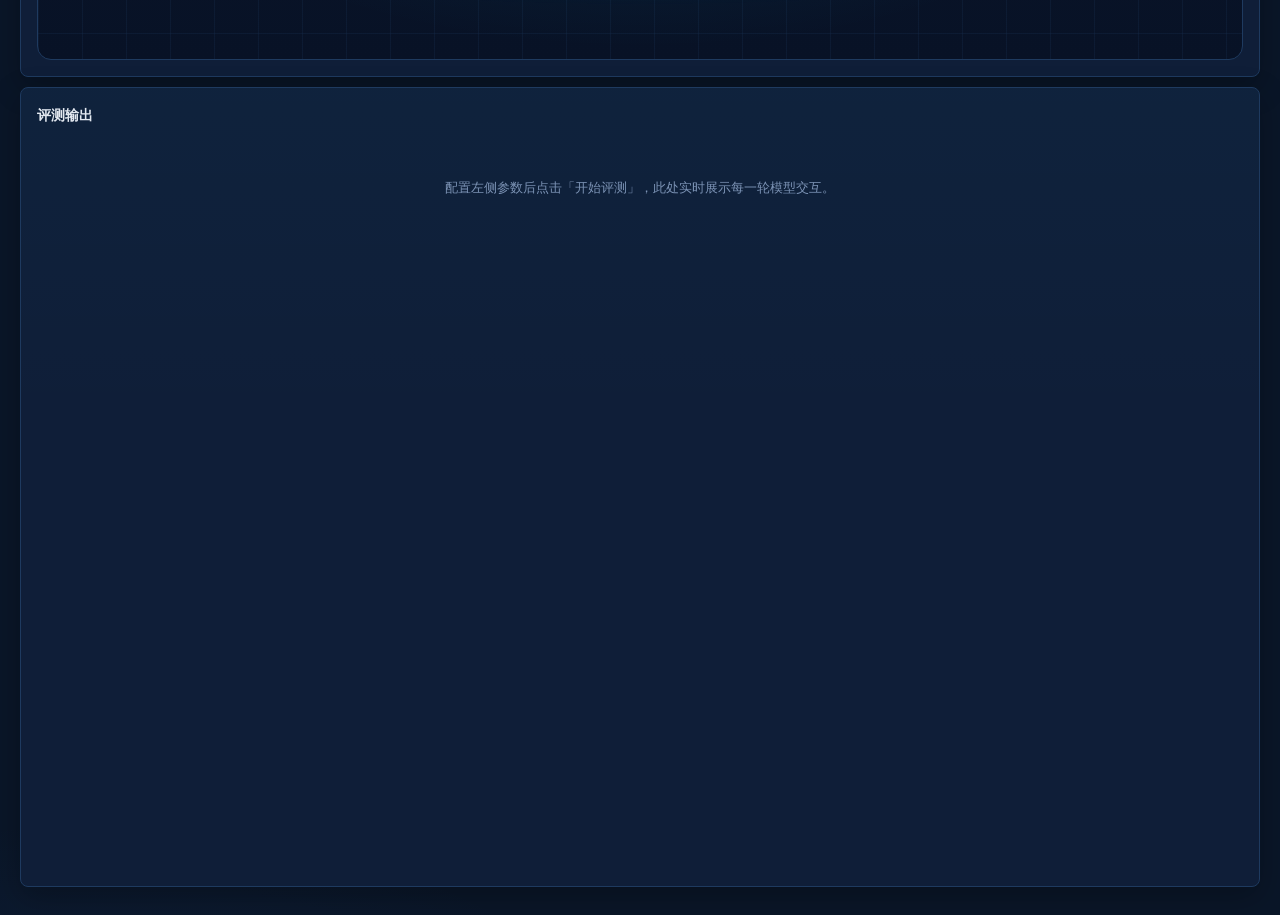
==== commit f839f347: "增加模型会话功能" ====
--- a/static/index.html
+++ b/static/index.html
@@ -17,6 +17,7 @@
     <button class="tab" data-view="history">评测报告</button>
     <button class="tab" data-view="templates">配置模板</button>
   </nav>
+  <button id="btn-chat" class="ghost" title="模型会话">💬</button>
   <button id="btn-theme" class="ghost" title="切换主题">☀️</button>
 </header>
 
@@ -249,6 +250,27 @@
 
 </main>
 
+<!-- ============ 模型会话抽屉 ============ -->
+<aside id="chat-drawer">
+  <div class="chat-head">
+    <h3>模型会话</h3>
+    <select id="chat-model"></select>
+    <button id="chat-clear" class="ghost" title="清空会话">🗑</button>
+    <button id="chat-close" class="ghost" title="关闭">✕</button>
+  </div>
+  <div id="chat-msgs"></div>
+  <div class="chat-foot">
+    <div class="chat-input-group">
+      <textarea id="chat-input" rows="3" placeholder="输入消息，Enter 发送，Shift+Enter 换行"></textarea>
+      <button id="chat-send" class="primary" title="发送">
+        <svg width="15" height="15" viewBox="0 0 24 24" fill="currentColor" aria-hidden="true">
+          <path d="M3.4 20.4l17.4-7.5c.8-.4.8-1.5 0-1.9L3.4 3.6c-.7-.3-1.5.3-1.3 1.1L3.9 10c.1.4.5.7.9.8l9.2 1.2-9.2 1.2c-.4.1-.8.4-.9.8l-1.8 5.3c-.2.8.6 1.4 1.3 1.1z"/>
+        </svg>
+      </button>
+    </div>
+  </div>
+</aside>
+
 <script src="/static/cube3d.js"></script>
 <script src="/static/app.js"></script>
 </body>
--- a/static/style.css
+++ b/static/style.css
@@ -59,7 +59,95 @@
 .tab { border: none; background: none; padding: 6px 14px; border-radius: 8px; cursor: pointer; color: var(--text2); font-size: 13px; }
 .tab:hover { color: var(--text); }
 .tab.active { background: var(--accent-weak); color: var(--accent); font-weight: 500; }
-#btn-theme { margin-left: auto; font-size: 15px; padding: 4px; border: none; background: none; }
+#btn-chat { margin-left: auto; font-size: 15px; padding: 4px; border: none; background: none; }
+#btn-theme { font-size: 15px; padding: 4px; border: none; background: none; }
+
+/* ---- 模型会话抽屉 ---- */
+#chat-drawer {
+  position: fixed; top: 0; right: 0; bottom: 0; width: 700px; max-width: 92vw;
+  background: var(--panel); border-left: 1px solid var(--border);
+  box-shadow: -14px 0 36px rgba(0, 0, 0, .38);
+  transform: translateX(100%); transition: transform .25s ease;
+  display: flex; flex-direction: column; z-index: 50;
+}
+#chat-drawer.open { transform: translateX(0); }
+.chat-head { display: flex; gap: 8px; align-items: center; padding: 12px 14px; border-bottom: 1px solid var(--border); }
+.chat-head h3 { font-size: 14px; font-weight: 600; margin: 0 6px 0 0; flex: none; }
+.chat-head select { flex: 1; min-width: 0; }
+#chat-msgs {
+  flex: 1; overflow-y: auto; padding: 14px;
+  display: flex; flex-direction: column; gap: 10px;
+}
+#chat-msgs .empty { padding: 30px 0; }
+.chat-msg { max-width: 92%; border-radius: 10px; min-width: 0; }
+.chat-msg pre {
+  white-space: pre-wrap; word-break: break-word; background: none; border: none;
+  padding: 0; margin: 0; font-family: inherit; font-size: 13px; line-height: 1.65;
+}
+.chat-msg.user {
+  align-self: flex-end; background: var(--accent-weak);
+  border: 1px solid var(--border-soft); padding: 8px 12px;
+}
+.chat-msg.assistant {
+  align-self: flex-start; width: 100%; max-width: 100%;
+  border: 1px solid var(--border-soft); background: var(--panel-2); padding: 10px 12px;
+}
+.chat-rd summary { cursor: pointer; font-size: 11px; color: var(--text2); user-select: none; }
+.chat-rd pre {
+  color: #c084fc; font-family: var(--mono); font-size: 11px;
+  max-height: 160px; overflow-y: auto; margin-top: 4px;
+}
+.chat-msg.assistant > .chat-content { margin-top: 6px; }
+.chat-meta { font-size: 11px; color: var(--text2); font-family: var(--mono); margin-top: 6px; }
+.chat-foot { padding: 12px 14px; border-top: 1px solid var(--border); }
+/* 输入框 + 圆形发送按钮一体式输入组：外层统一边框圆角，聚焦时高亮整体 */
+.chat-input-group {
+  display: flex; align-items: flex-end; gap: 8px;
+  border: 1px solid var(--border); border-radius: 12px; background: var(--panel-2);
+  padding: 8px; transition: border-color .15s, box-shadow .15s;
+}
+.chat-input-group:focus-within { border-color: var(--accent); box-shadow: 0 0 0 3px rgba(0, 212, 255, .12); }
+#chat-input {
+  flex: 1; min-width: 0; resize: none; border: none; outline: none;
+  background: none; color: var(--text); font: inherit; padding: 4px 6px;
+  max-height: 180px;
+}
+#chat-input:focus { border: none; box-shadow: none; }
+#chat-send {
+  flex: none; width: 36px; height: 36px; padding: 0;
+  border-radius: 50%; border: none; box-shadow: none;
+  display: flex; align-items: center; justify-content: center;
+}
+#chat-send.stopping { background: var(--bad); }
+#chat-send.stopping:hover { opacity: .9; color: #fff; }
+.chat-who { font-size: 11px; font-weight: 600; color: var(--accent); margin-bottom: 6px; }
+
+/* ---- 会话 Markdown 渲染 ---- */
+.chat-content p { margin: 4px 0; }
+.chat-content p:first-child { margin-top: 0; }
+.chat-content p:last-child { margin-bottom: 0; }
+.chat-content .md-h { margin: 10px 0 4px; font-weight: 600; line-height: 1.4; }
+.chat-content ul, .chat-content ol { margin: 4px 0; padding-left: 22px; }
+.chat-content li { margin: 2px 0; }
+.chat-content blockquote {
+  border-left: 3px solid var(--border); padding: 2px 10px; margin: 6px 0;
+  color: var(--text2); background: var(--accent-weak); border-radius: 0 6px 6px 0;
+}
+.chat-content code {
+  font-family: var(--mono); font-size: 12px;
+  background: var(--bg-deep); border: 1px solid var(--border-soft);
+  border-radius: 4px; padding: 1px 5px;
+}
+.chat-content pre.md-code {
+  background: var(--bg-deep); border: 1px solid var(--border-soft); border-radius: 8px;
+  padding: 8px 10px; margin: 6px 0; overflow-x: auto; white-space: pre;
+}
+.chat-content pre.md-code code { background: none; border: none; padding: 0; font-size: 11px; white-space: pre; }
+.chat-content a { color: var(--accent); }
+.chat-content hr.md-hr { border: none; border-top: 1px dashed var(--border); margin: 8px 0; }
+.chat-content table { border-collapse: collapse; margin: 6px 0; font-size: 12px; }
+.chat-content th, .chat-content td { border: 1px solid var(--border-soft); padding: 4px 10px; text-align: left; }
+.chat-content th { background: var(--bg-deep); font-weight: 500; }
 
 main { padding: 16px 20px 28px; }
 .view { display: none; }
@@ -356,5 +444,7 @@
   background: radial-gradient(ellipse, rgba(59, 130, 246, .25), transparent 70%);
 }
 :root[data-theme="light"] .icard pre.reasoning { color: #7c3aed; }
+:root[data-theme="light"] .chat-rd pre { color: #7c3aed; }
+:root[data-theme="light"] #chat-drawer { box-shadow: -14px 0 36px rgba(15, 23, 42, .14); }
 :root[data-theme="light"] tr.tree-provider td { background: rgba(59, 130, 246, .05); }
 :root[data-theme="light"] .live-dot { background: var(--accent-2); box-shadow: 0 0 8px rgba(59, 130, 246, .6); }
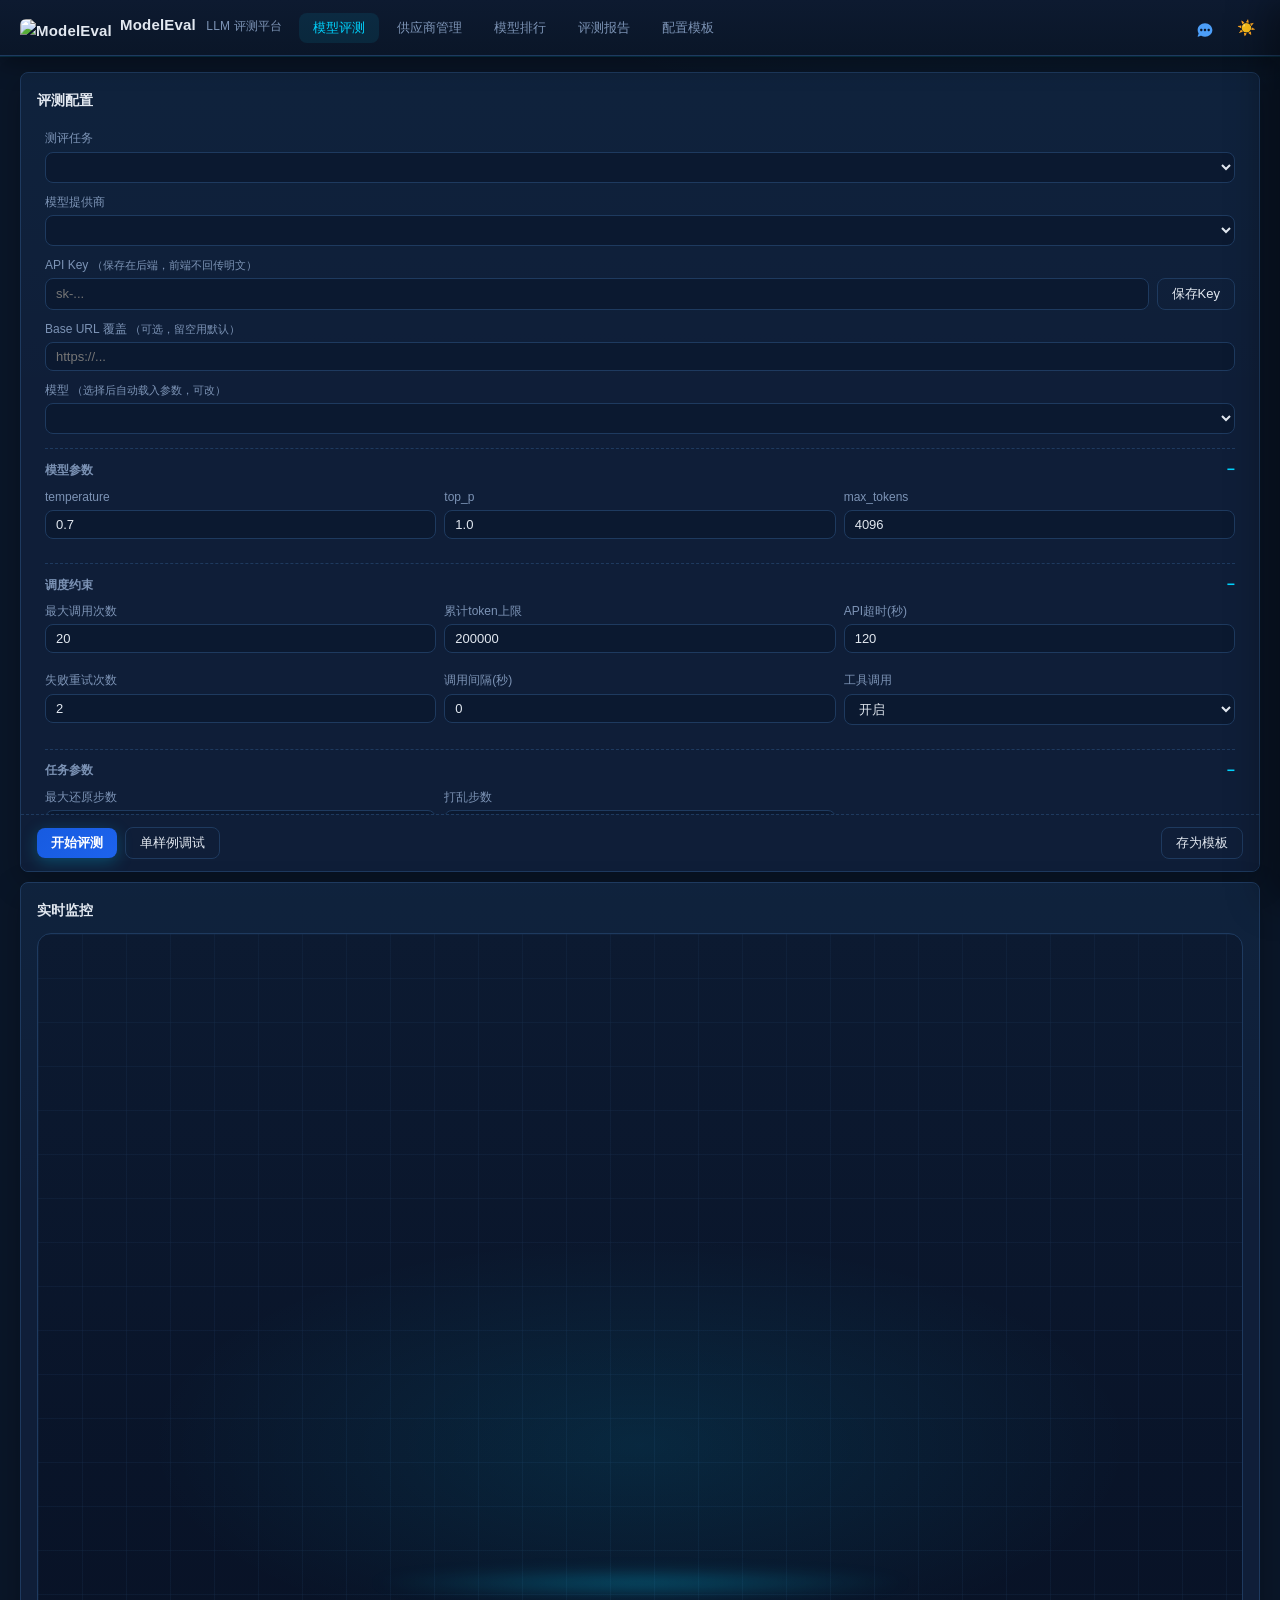
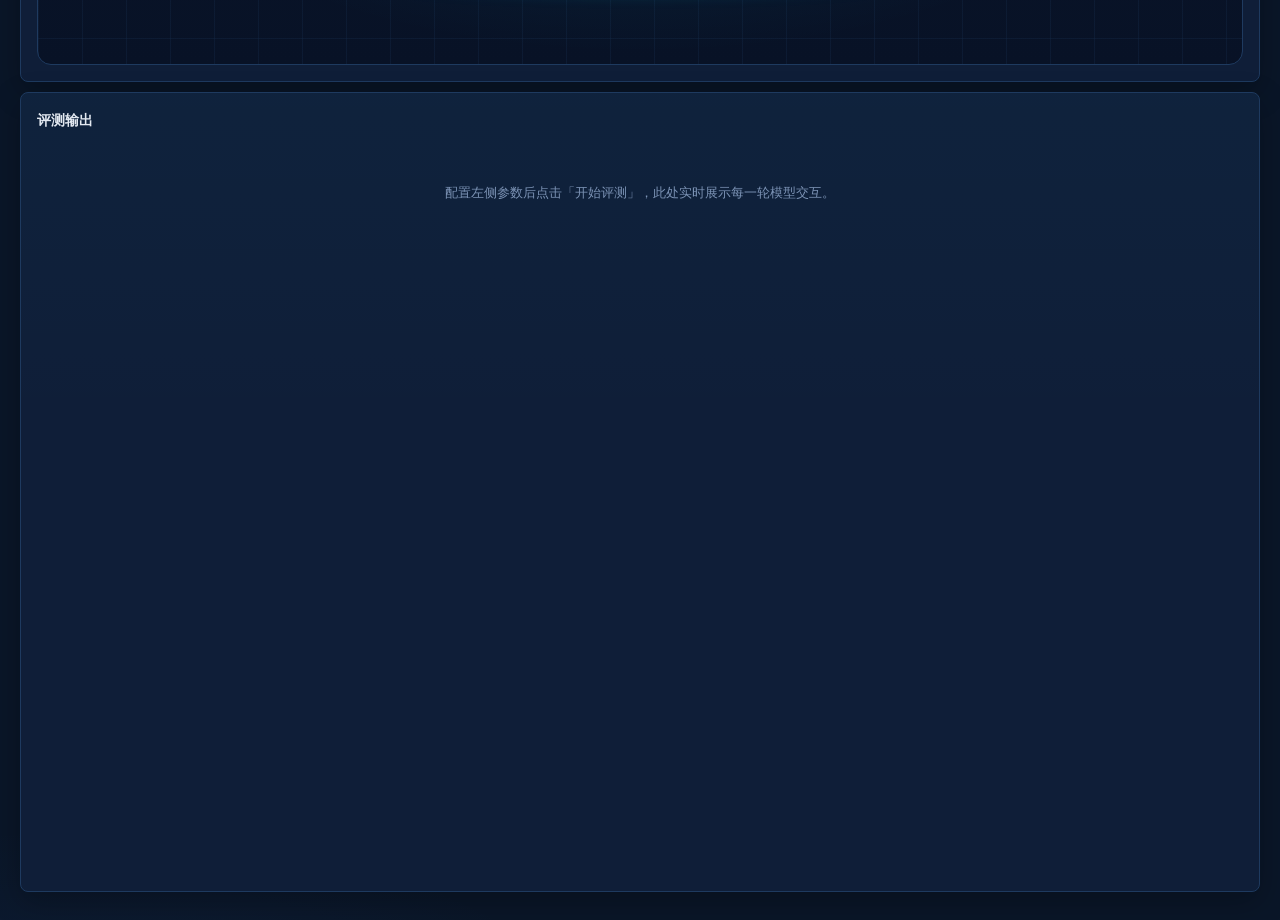
==== commit cfff5989: "优化页面显示" ====
--- a/static/index.html
+++ b/static/index.html
@@ -17,7 +17,11 @@
     <button class="tab" data-view="history">评测报告</button>
     <button class="tab" data-view="templates">配置模板</button>
   </nav>
-  <button id="btn-chat" class="ghost" title="模型会话">💬</button>
+  <button id="btn-chat" class="ghost" title="模型会话" style="margin-top: 8px;">
+    <svg class="icon" viewBox="0 0 1024 1024" width="16" height="16">
+      <path d="M512 78.769231C250.092308 78.769231 41.353846 271.753846 41.353846 510.030769c0 74.830769 21.661538 145.723077 57.107692 208.738462 5.907692 9.846154 7.876923 21.661538 3.938462 33.476923l-61.046154 167.384615c-5.907692 15.753846 9.846154 29.538462 25.6 25.6l169.353846-64.984615c9.846154-3.938462 21.661538-1.969231 33.476923 3.938461 70.892308 39.384615 155.569231 63.015385 246.153847 63.015385C773.907692 945.230769 984.615385 754.215385 984.615385 513.969231 982.646154 271.753846 771.938462 78.769231 512 78.769231zM275.692308 590.769231c-43.323077 0-78.769231-35.446154-78.769231-78.769231s35.446154-78.769231 78.769231-78.769231 78.769231 35.446154 78.76923 78.769231-35.446154 78.769231-78.76923 78.769231z m236.307692 0c-43.323077 0-78.769231-35.446154-78.769231-78.769231s35.446154-78.769231 78.769231-78.769231 78.769231 35.446154 78.769231 78.769231-35.446154 78.769231-78.769231 78.769231z m236.307692 0c-43.323077 0-78.769231-35.446154-78.76923-78.769231s35.446154-78.769231 78.76923-78.769231 78.769231 35.446154 78.769231 78.769231-35.446154 78.769231-78.769231 78.769231z" fill="#4c9ef8"></path>
+    </svg>
+  </button>
   <button id="btn-theme" class="ghost" title="切换主题">☀️</button>
 </header>
 
@@ -255,8 +259,12 @@
   <div class="chat-head">
     <h3>模型会话</h3>
     <select id="chat-model"></select>
-    <button id="chat-clear" class="ghost" title="清空会话">🗑</button>
-    <button id="chat-close" class="ghost" title="关闭">✕</button>
+    <button id="chat-clear" class="ghost" title="清空会话">
+    	<svg t="1793608104903" class="icon" viewBox="0 0 1024 1024" version="1.1" xmlns="http://www.w3.org/2000/svg" p-id="11478" width="14" height="14"><path d="M994.048 241.728H30.208a30.208 30.208 0 0 1 0-60.416h963.84a30.208 30.208 0 0 1 0 60.416zM783.104 1024h-572.16a90.112 90.112 0 0 1-89.984-90.368V331.328a30.208 30.208 0 0 1 60.416 0v602.304c0 16.64 12.928 29.952 29.504 29.952h572.224a29.44 29.44 0 0 0 29.44-29.952V331.328a30.208 30.208 0 0 1 60.416 0v602.304c0 49.856-40 90.368-89.856 90.368z m-30.144-813.184a29.44 29.44 0 0 1-29.376-30.08V90.368a30.592 30.592 0 0 0-30.784-29.952H301.312a30.656 30.656 0 0 0-30.912 29.952v90.368a29.44 29.44 0 0 1-29.376 30.08 29.44 29.44 0 0 1-29.376-30.08V90.368C211.648 40.512 251.52 0 301.312 0h391.552c49.792 0 89.6 40.512 89.6 90.368v90.368a29.44 29.44 0 0 1-29.44 30.08zM391.296 873.408a30.208 30.208 0 0 1-30.272-30.08V451.776a30.208 30.208 0 0 1 60.48 0v391.552c0 16.64-13.568 30.08-30.208 30.08z m211.456 0a30.208 30.208 0 0 1-30.208-30.08V451.776a30.208 30.208 0 0 1 60.48 0v391.552c0 16.64-13.568 30.08-30.272 30.08z" fill="#6F6F6F" p-id="11479"></path></svg>
+    </button>
+    <button id="chat-close" class="ghost" title="关闭">
+    	<svg t="1793608023340" class="icon" viewBox="0 0 1024 1024" version="1.1" xmlns="http://www.w3.org/2000/svg" p-id="8513" width="16" height="16"><path d="M512 598.72416817l289.96037098 289.86610557 86.72416817-86.72416817L598.53563737 512l289.96037098-289.96037098-86.62990278-86.72416817L512 425.46436263 222.03962902 135.40972626l-86.72416817 86.72416817L425.46436263 512l-289.96037098 289.96037098 86.72416817 86.72416817z" fill="#FF0000" p-id="8514"></path></svg>
+    </button>
   </div>
   <div id="chat-msgs"></div>
   <div class="chat-foot">
--- a/static/style.css
+++ b/static/style.css
@@ -46,7 +46,7 @@
 :focus-visible { outline: 2px solid var(--accent); outline-offset: 2px; }
 
 header {
-  display: flex; align-items: center; gap: 24px; padding: 10px 20px;
+  display: flex; align-items: center; gap: 16px; padding: 10px 20px;
   background: linear-gradient(180deg, #0d1a30, #0a1628);
   border-bottom: 1px solid var(--border);
   box-shadow: 0 1px 0 rgba(0, 212, 255, .12), 0 8px 24px rgba(0, 0, 0, .35);
@@ -120,6 +120,11 @@
 }
 #chat-send.stopping { background: var(--bad); }
 #chat-send.stopping:hover { opacity: .9; color: #fff; }
+/* 无可发送内容时置灰（实底灰而非蓝底降透明度） */
+#chat-send:disabled { background: #a9b6c9; color: #f4f7fb; opacity: 1; }
+#chat-send:disabled:hover { border: none; color: #f4f7fb; }
+:root[data-theme="light"] #chat-send:disabled { background: #d7dce4; color: #97a1b0; }
+:root[data-theme="light"] #chat-send:disabled:hover { color: #97a1b0; }
 .chat-who { font-size: 11px; font-weight: 600; color: var(--accent); margin-bottom: 6px; }
 
 /* ---- 会话 Markdown 渲染 ---- */
@@ -207,7 +212,7 @@
 }
 button:hover { border-color: var(--accent); color: var(--accent); }
 button.primary {
-  background: linear-gradient(135deg, #3b82f6, #3b82f6);
+  background: linear-gradient(135deg, #175be0, #1d63ed);
   border: none; color: #ffffff; font-weight: 600;
   box-shadow: 0 4px 16px rgba(0, 212, 255, .25);
 }
@@ -425,7 +430,7 @@
   box-shadow: 0 8px 24px rgba(15, 23, 42, .06);
 }
 :root[data-theme="light"] button.primary {
-  background: linear-gradient(135deg, #3b82f6, #2563eb);
+  background: linear-gradient(135deg, #175be0, #1d63ed);
   color: #fff;
 }
 :root[data-theme="light"] button.primary:hover { color: #fff; }
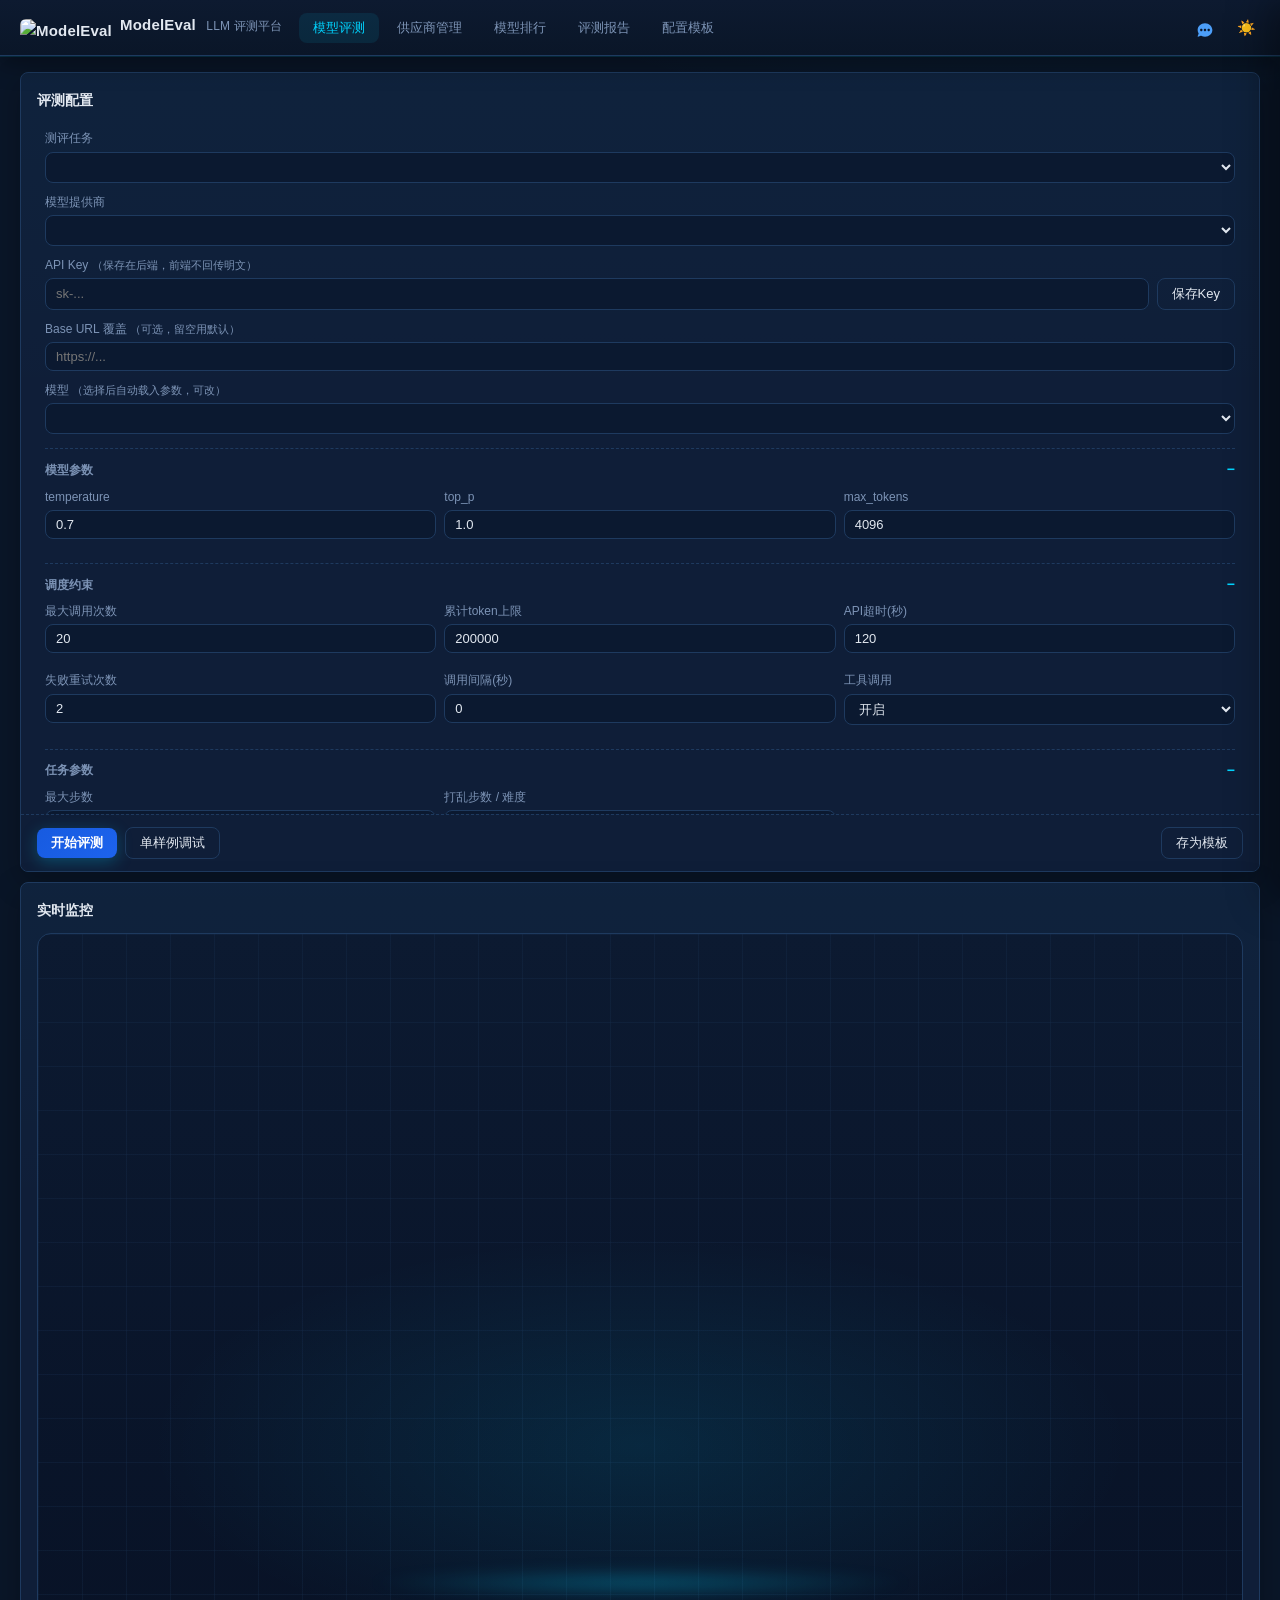
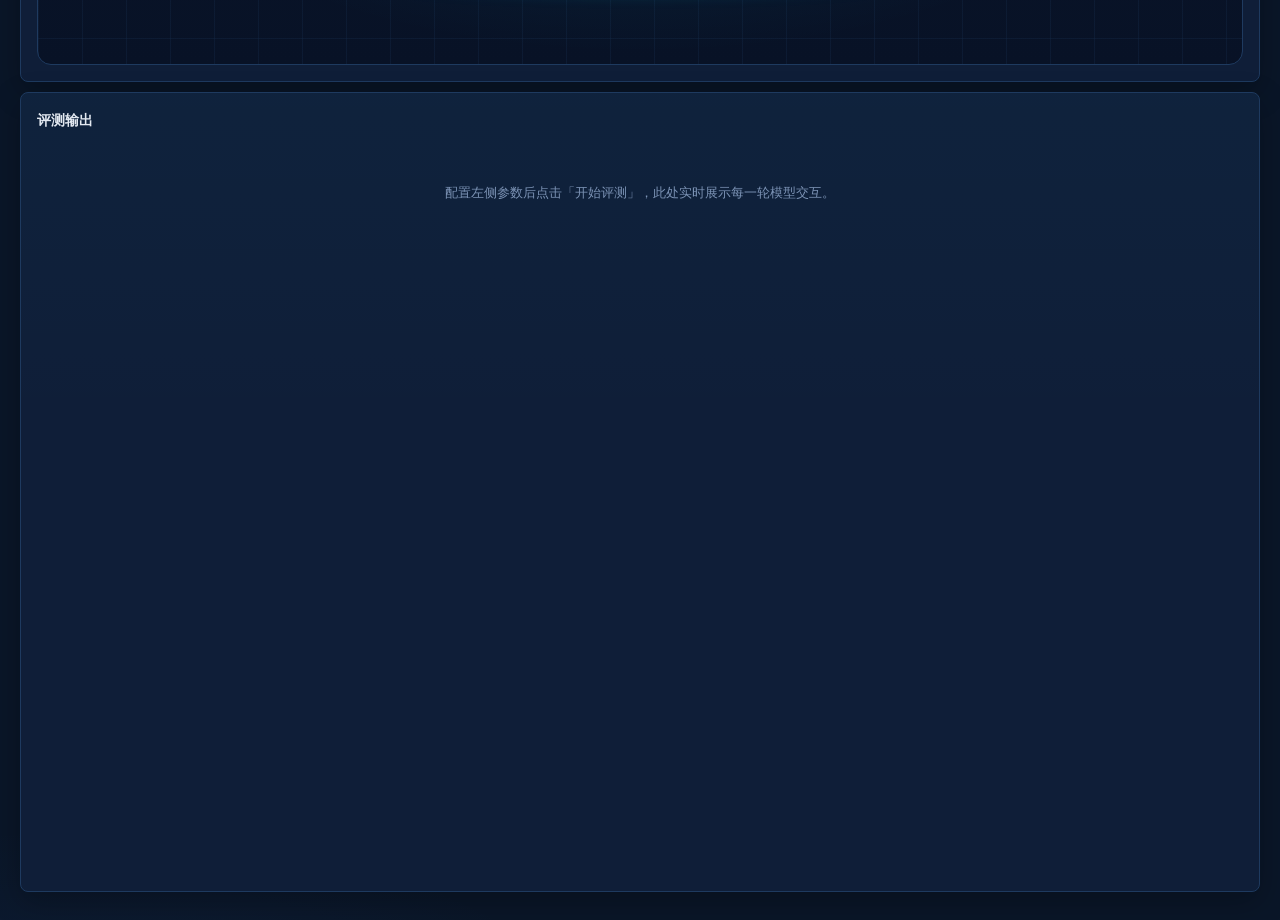
==== commit cd10f2a6: "测试任务增加华容道和推箱子" ====
--- a/static/index.html
+++ b/static/index.html
@@ -90,8 +90,8 @@
         <details class="fold" open>
           <summary>任务参数</summary>
         <div class="grid3">
-          <div class="group"><label>最大还原步数</label><input type="number" id="f-max_steps" value="50"></div>
-          <div class="group"><label>打乱步数</label><input type="number" id="f-scramble_length" value="20"></div>
+          <div class="group"><label>最大步数</label><input type="number" id="f-max_steps" value="50"></div>
+          <div class="group"><label>打乱步数 / 难度</label><input type="number" id="f-scramble_length" value="20"></div>
         </div>
         </details>
 
@@ -141,6 +141,12 @@
   <section id="view-history" class="view">
     <div class="panel">
       <h3>评测报告</h3>
+      <div class="flt-bar" id="run-filters">
+        <label>任务 <select id="flt-task"><option value="">全部</option></select></label>
+        <label>模型 <select id="flt-model"><option value="">全部</option></select></label>
+        <label>状态 <select id="flt-status"><option value="">全部</option></select></label>
+        <span class="hint" id="flt-count"></span>
+      </div>
       <table class="tbl" id="runs-table">
         <thead><tr><th>ID</th><th>任务</th><th>模型</th><th>样例</th><th>状态</th><th>成功率</th><th>费用</th><th>创建时间</th><th></th></tr></thead>
         <tbody></tbody>
@@ -280,6 +286,7 @@
 </aside>
 
 <script src="/static/cube3d.js"></script>
+<script src="/static/stage2d.js"></script>
 <script src="/static/app.js"></script>
 </body>
 </html>
--- a/static/style.css
+++ b/static/style.css
@@ -199,6 +199,10 @@
   font-size: 13px; background: var(--panel-2); color: var(--text); outline: none;
   transition: border-color .15s, box-shadow .15s;
 }
+.flt-bar { display: flex; gap: 16px; align-items: center; margin: 10px 0 14px; flex-wrap: wrap; }
+.flt-bar label { display: inline-flex; align-items: center; gap: 6px; font-size: 13px; color: var(--text2); white-space: nowrap; }
+.flt-bar select { width: auto; min-width: 110px; padding: 5px 10px; }
+.flt-bar .hint { margin: 0 0 0 auto; }
 input:focus, select:focus { border-color: var(--accent); box-shadow: 0 0 0 3px rgba(0, 212, 255, .12); }
 select option { background: var(--panel); color: var(--text); }
 .grid3 { display: grid; grid-template-columns: repeat(3, 1fr); gap: 8px; }
@@ -451,5 +455,227 @@
 :root[data-theme="light"] .icard pre.reasoning { color: #7c3aed; }
 :root[data-theme="light"] .chat-rd pre { color: #7c3aed; }
 :root[data-theme="light"] #chat-drawer { box-shadow: -14px 0 36px rgba(15, 23, 42, .14); }
+
+/* ---- 2D 动画舞台（华容道 / 推箱子） ---- */
+.s2d-root {
+  position: absolute; inset: 0; z-index: 5;
+  display: flex; flex-direction: column; align-items: center; justify-content: center;
+  background:
+    radial-gradient(ellipse 60% 42% at 50% 70%, rgba(0, 212, 255, .10), transparent 68%),
+    linear-gradient(rgba(30, 58, 95, .22) 1px, transparent 1px),
+    linear-gradient(90deg, rgba(30, 58, 95, .22) 1px, transparent 1px),
+    linear-gradient(180deg, #0c1a31, #081226);
+  background-size: auto, 44px 44px, 44px 44px, auto;
+}
+:root[data-theme="light"] .s2d-root {
+  background:
+    radial-gradient(ellipse 60% 42% at 50% 70%, rgba(59, 130, 246, .10), transparent 68%),
+    linear-gradient(rgba(59, 130, 246, .13) 1px, transparent 1px),
+    linear-gradient(90deg, rgba(59, 130, 246, .13) 1px, transparent 1px),
+    linear-gradient(180deg, #f4f8ff, #e9f0fb);
+  background-size: auto, 44px 44px, 44px 44px, auto;
+}
+.s2d-title { font-size: 13px; color: var(--text2); margin-bottom: 12px; font-weight: 500; }
+.s2d-steps { color: var(--accent); font-weight: 600; margin-left: 12px; }
+.s2d-hint { font-size: 12px; color: var(--text2); margin-top: 12px; opacity: .8; letter-spacing: .5px; }
+.s2d-legend { display: flex; gap: 16px; align-items: center; margin-top: 12px; font-size: 12px; color: var(--text2); flex-wrap: wrap; justify-content: center; }
+.s2d-legend .chip { display: inline-flex; align-items: center; gap: 6px; }
+.s2d-legend .sw { width: 12px; height: 12px; border-radius: 3px; display: inline-block; }
+.sw-cao { background: var(--bad); }
+.sw-target { border: 2px dashed var(--ok); background: transparent; }
+.sw-exitbar { background: linear-gradient(90deg, transparent, var(--ok), transparent); height: 6px; width: 18px; border-radius: 3px; }
+.sw-box { background: var(--warn); }
+.sw-goal { border: 2px dashed var(--ok); border-radius: 50%; background: transparent; }
+.sw-player { background: var(--accent); border-radius: 50%; }
+.sw-wall { background: var(--panel); border: 1px solid var(--border); }
+.s2d-board { position: relative; display: block; }
+
+/* 华容道 —— 等轴测 3D 场景 */
+.s2d-board.klotski {
+  transform: rotateX(55deg) rotateZ(45deg);
+  transform-style: preserve-3d;
+  border: none; border-radius: 6px;
+  background:
+    repeating-linear-gradient(0deg, rgba(255, 255, 255, .025) 0 1px, transparent 1px 44px),
+    repeating-linear-gradient(90deg, rgba(255, 255, 255, .025) 0 1px, transparent 1px 44px),
+    radial-gradient(ellipse at 50% 50%, rgba(0, 0, 0, .30), transparent 78%),
+    linear-gradient(180deg, #0c1a31, #081226);
+}
+/* 棋子：彩色立体方块（顶面原色 + 两侧面自动加深） */
+.s2d-piece {
+  position: absolute; display: flex; align-items: center; justify-content: center;
+  border-radius: 8px; color: #fff; font-weight: 600; user-select: none;
+  transition: left .14s ease, top .14s ease;
+  transform: translateZ(var(--pc-h, 28px));
+  transform-style: preserve-3d;
+  background: var(--pc, var(--accent-2));
+  box-shadow: inset 0 0 0 1px rgba(0, 0, 0, .3), inset 0 0 14px rgba(255, 255, 255, .10);
+  z-index: 2;
+}
+.s2d-piece::before {
+  content: ""; position: absolute; left: 0; top: 100%; width: 100%; height: var(--pc-h, 28px);
+  background: color-mix(in srgb, var(--pc, #64748b) 62%, #0d1526);
+  transform-origin: top center; transform: rotateX(-90deg);
+  border-radius: 0 0 5px 5px;
+}
+.s2d-piece::after {
+  content: ""; position: absolute; left: 100%; top: 0; width: var(--pc-h, 28px); height: 100%;
+  background: color-mix(in srgb, var(--pc, #64748b) 45%, #0a1220);
+  transform-origin: left center; transform: rotateY(90deg);
+  border-radius: 0 0 5px 5px;
+}
+.s2d-piece.cao { box-shadow: 0 0 16px rgba(248, 113, 113, .55), inset 0 0 0 1px rgba(0, 0, 0, .3); }
+.s2d-piece.win { box-shadow: 0 0 26px rgba(52, 211, 153, .95), inset 0 0 0 1px rgba(0, 0, 0, .3) !important; }
+.s2d-target {
+  position: absolute; border: 2px dashed var(--ok); border-radius: 8px;
+  box-shadow: inset 0 0 18px rgba(52, 211, 153, .18), 0 0 12px rgba(52, 211, 153, .22);
+  pointer-events: none; z-index: 1;
+}
+.s2d-exit {
+  position: absolute; left: 50%; bottom: -2px; width: 50%; height: 8px;
+  transform: translateX(-50%);
+  background: linear-gradient(90deg, transparent, var(--ok), transparent);
+  border-radius: 4px; opacity: 1; pointer-events: none;
+  box-shadow: 0 0 14px rgba(52, 211, 153, .8);
+}
+.s2d-board.done { box-shadow: 0 0 22px rgba(52, 211, 153, .45); }
+
+/* 推箱子 —— 等轴测 3D 场景 */
+.s2d-root { perspective: 1600px; cursor: grab; }
+.s2d-root.s2d-dragging { cursor: grabbing; user-select: none; }
+.s2d-root.s2d-dragging .s2d-board { pointer-events: none; }
+.s2d-board.sokoban {
+  transform: rotateX(55deg) rotateZ(45deg);
+  transform-style: preserve-3d;
+  border: none; border-radius: 6px;
+  background:
+    repeating-linear-gradient(0deg, rgba(255, 255, 255, .025) 0 1px, transparent 1px 44px),
+    repeating-linear-gradient(90deg, rgba(255, 255, 255, .025) 0 1px, transparent 1px 44px),
+    radial-gradient(ellipse at 50% 50%, rgba(0, 0, 0, .30), transparent 78%),
+    linear-gradient(180deg, #0c1a31, #081226);
+}
+.s2d-cell { position: absolute; transform-style: preserve-3d; }
+/* 墙体：立体方块（顶面 + 南/东两个侧面） */
+.s2d-cell.wall {
+  background: linear-gradient(135deg, #3e5069, #2e3d54 55%, #26344a);
+  border-radius: 2px;
+  transform: translateZ(var(--wall-h, 30px));
+  box-shadow: inset 0 0 0 1px rgba(160, 190, 230, .10);
+}
+.s2d-cell.wall::before {
+  content: ""; position: absolute; left: 0; top: 100%; width: 100%; height: var(--wall-h, 30px);
+  background: linear-gradient(180deg, #232f47, #182238);
+  transform-origin: top center; transform: rotateX(-90deg);
+}
+.s2d-cell.wall::after {
+  content: ""; position: absolute; left: 100%; top: 0; width: var(--wall-h, 30px); height: 100%;
+  background: linear-gradient(180deg, #1b2740, #131c2e);
+  transform-origin: left center; transform: rotateY(90deg);
+}
+/* 目标点：地面凹槽标记 */
+.s2d-cell.goal { box-shadow: inset 0 0 12px rgba(52, 211, 153, .28); }
+/* 砖墙（华容道围墙）：顶面砖块纹理 + 侧面砖缝 */
+.s2d-cell.wall.brick {
+  border-radius: 1px;
+  background:
+    linear-gradient(335deg, #a4643c 23px, transparent 23px),
+    linear-gradient(155deg, #b06f4a 23px, transparent 23px),
+    linear-gradient(335deg, #a4643c 23px, transparent 23px),
+    linear-gradient(155deg, #b06f4a 23px, transparent 23px),
+    linear-gradient(135deg, #7d4a2c, #6b3d22);
+  background-size: 58px 58px, 58px 58px, 58px 58px, 58px 58px, auto;
+  background-position: 0px 2px, 4px 35px, 29px 31px, 34px 6px, 0px 0px;
+  box-shadow: inset 0 0 0 1px rgba(0, 0, 0, .28);
+}
+.s2d-cell.wall.brick::before {
+  background:
+    repeating-linear-gradient(0deg, rgba(0, 0, 0, .20) 0 2px, transparent 2px 12px),
+    repeating-linear-gradient(90deg, rgba(0, 0, 0, .16) 0 2px, transparent 2px 22px),
+    linear-gradient(180deg, #74462a, #5d371f);
+}
+.s2d-cell.wall.brick::after {
+  background:
+    repeating-linear-gradient(0deg, rgba(0, 0, 0, .22) 0 2px, transparent 2px 12px),
+    repeating-linear-gradient(90deg, rgba(0, 0, 0, .18) 0 2px, transparent 2px 18px),
+    linear-gradient(180deg, #61391f, #4a2a16);
+}
+:root[data-theme="light"] .s2d-cell.wall.brick {
+  background:
+    linear-gradient(335deg, #c98d64 23px, transparent 23px),
+    linear-gradient(155deg, #d89a70 23px, transparent 23px),
+    linear-gradient(335deg, #c98d64 23px, transparent 23px),
+    linear-gradient(155deg, #d89a70 23px, transparent 23px),
+    linear-gradient(135deg, #b0754a, #9c643c);
+  background-size: 58px 58px, 58px 58px, 58px 58px, 58px 58px, auto;
+  background-position: 0px 2px, 4px 35px, 29px 31px, 34px 6px, 0px 0px;
+}
+.s2d-cell.goal::after {
+  content: ""; position: absolute; inset: 32%;
+  border: 2px dashed var(--ok); border-radius: 50%; opacity: .85;
+}
+/* 木箱：木质纹理立方体 */
+.s2d-box {
+  position: absolute;
+  box-sizing: border-box;
+  transform: translateZ(var(--box-h, 26px));
+  transform-style: preserve-3d;
+  border: 3px solid #7c4e1e;
+  border-radius: 4px;
+  background:
+    linear-gradient(45deg, transparent 43%, rgba(101, 64, 28, .85) 43% 57%, transparent 57%),
+    linear-gradient(-45deg, transparent 43%, rgba(101, 64, 28, .85) 43% 57%, transparent 57%),
+    repeating-linear-gradient(0deg, rgba(60, 35, 12, .22) 0 2px, transparent 2px 12px),
+    linear-gradient(135deg, #cf9350, #b87e3d 45%, #a06629);
+  box-shadow: inset 0 0 0 1px rgba(255, 222, 170, .28), inset 0 0 14px rgba(70, 40, 10, .35);
+  transition: left .12s ease, top .12s ease;
+}
+.s2d-box::before {
+  content: ""; position: absolute; left: 0; top: 100%; width: 100%; height: var(--box-h, 26px);
+  box-sizing: border-box; border: 3px solid #6b4218; border-top: none;
+  background:
+    repeating-linear-gradient(90deg, rgba(0, 0, 0, .13) 0 2px, transparent 2px 10px),
+    linear-gradient(180deg, #96622c, #714419);
+  transform-origin: top center; transform: rotateX(-90deg);
+}
+.s2d-box::after {
+  content: ""; position: absolute; left: 100%; top: 0; width: var(--box-h, 26px); height: 100%;
+  box-sizing: border-box; border: 3px solid #5e3a14; border-top: none;
+  background:
+    repeating-linear-gradient(90deg, rgba(0, 0, 0, .18) 0 2px, transparent 2px 10px),
+    linear-gradient(180deg, #7f5222, #5d3912);
+  transform-origin: left center; transform: rotateY(90deg);
+}
+.s2d-board.sokoban.done .s2d-box {
+  box-shadow: 0 0 16px rgba(52, 211, 153, .85), inset 0 0 0 2px var(--ok), inset 0 0 14px rgba(70, 40, 10, .35);
+}
+/* 玩家：悬浮球体 + 地面投影 */
+.s2d-player {
+  position: absolute; z-index: 3;
+  transform-style: preserve-3d;
+  transform: translateZ(calc(var(--box-h, 26px) * 0.72));
+  background: radial-gradient(circle at 32% 28%, #b8f1ff 0%, #4cc7f5 35%, #0e86c3 70%, #0a5f90 100%);
+  border-radius: 50%;
+  box-shadow: 0 0 14px rgba(0, 212, 255, .75), inset -3px -4px 8px rgba(0, 45, 80, .55);
+  transition: left .12s ease, top .12s ease;
+}
+.s2d-player::before {
+  content: ""; position: absolute; left: 8%; top: 8%; width: 84%; height: 84%;
+  border-radius: 50%; background: rgba(0, 0, 0, .38); filter: blur(3px);
+  transform: translateZ(calc(var(--box-h, 26px) * -0.72));
+}
+:root[data-theme="light"] .s2d-board.sokoban,
+:root[data-theme="light"] .s2d-board.klotski {
+  background:
+    repeating-linear-gradient(0deg, rgba(59, 130, 246, .06) 0 1px, transparent 1px 44px),
+    repeating-linear-gradient(90deg, rgba(59, 130, 246, .06) 0 1px, transparent 1px 44px),
+    radial-gradient(ellipse at 50% 50%, rgba(30, 60, 110, .12), transparent 78%),
+    linear-gradient(180deg, #e8effb, #dbe6f7);
+}
+:root[data-theme="light"] .s2d-cell.wall {
+  background: linear-gradient(135deg, #a9bcd8, #93a8c6 55%, #8399b8);
+  box-shadow: inset 0 0 0 1px rgba(255, 255, 255, .45);
+}
+:root[data-theme="light"] .s2d-cell.wall::before { background: linear-gradient(180deg, #8299b8, #6d84a4); }
+:root[data-theme="light"] .s2d-cell.wall::after { background: linear-gradient(180deg, #758cab, #5f7695); }
 :root[data-theme="light"] tr.tree-provider td { background: rgba(59, 130, 246, .05); }
 :root[data-theme="light"] .live-dot { background: var(--accent-2); box-shadow: 0 0 8px rgba(59, 130, 246, .6); }
